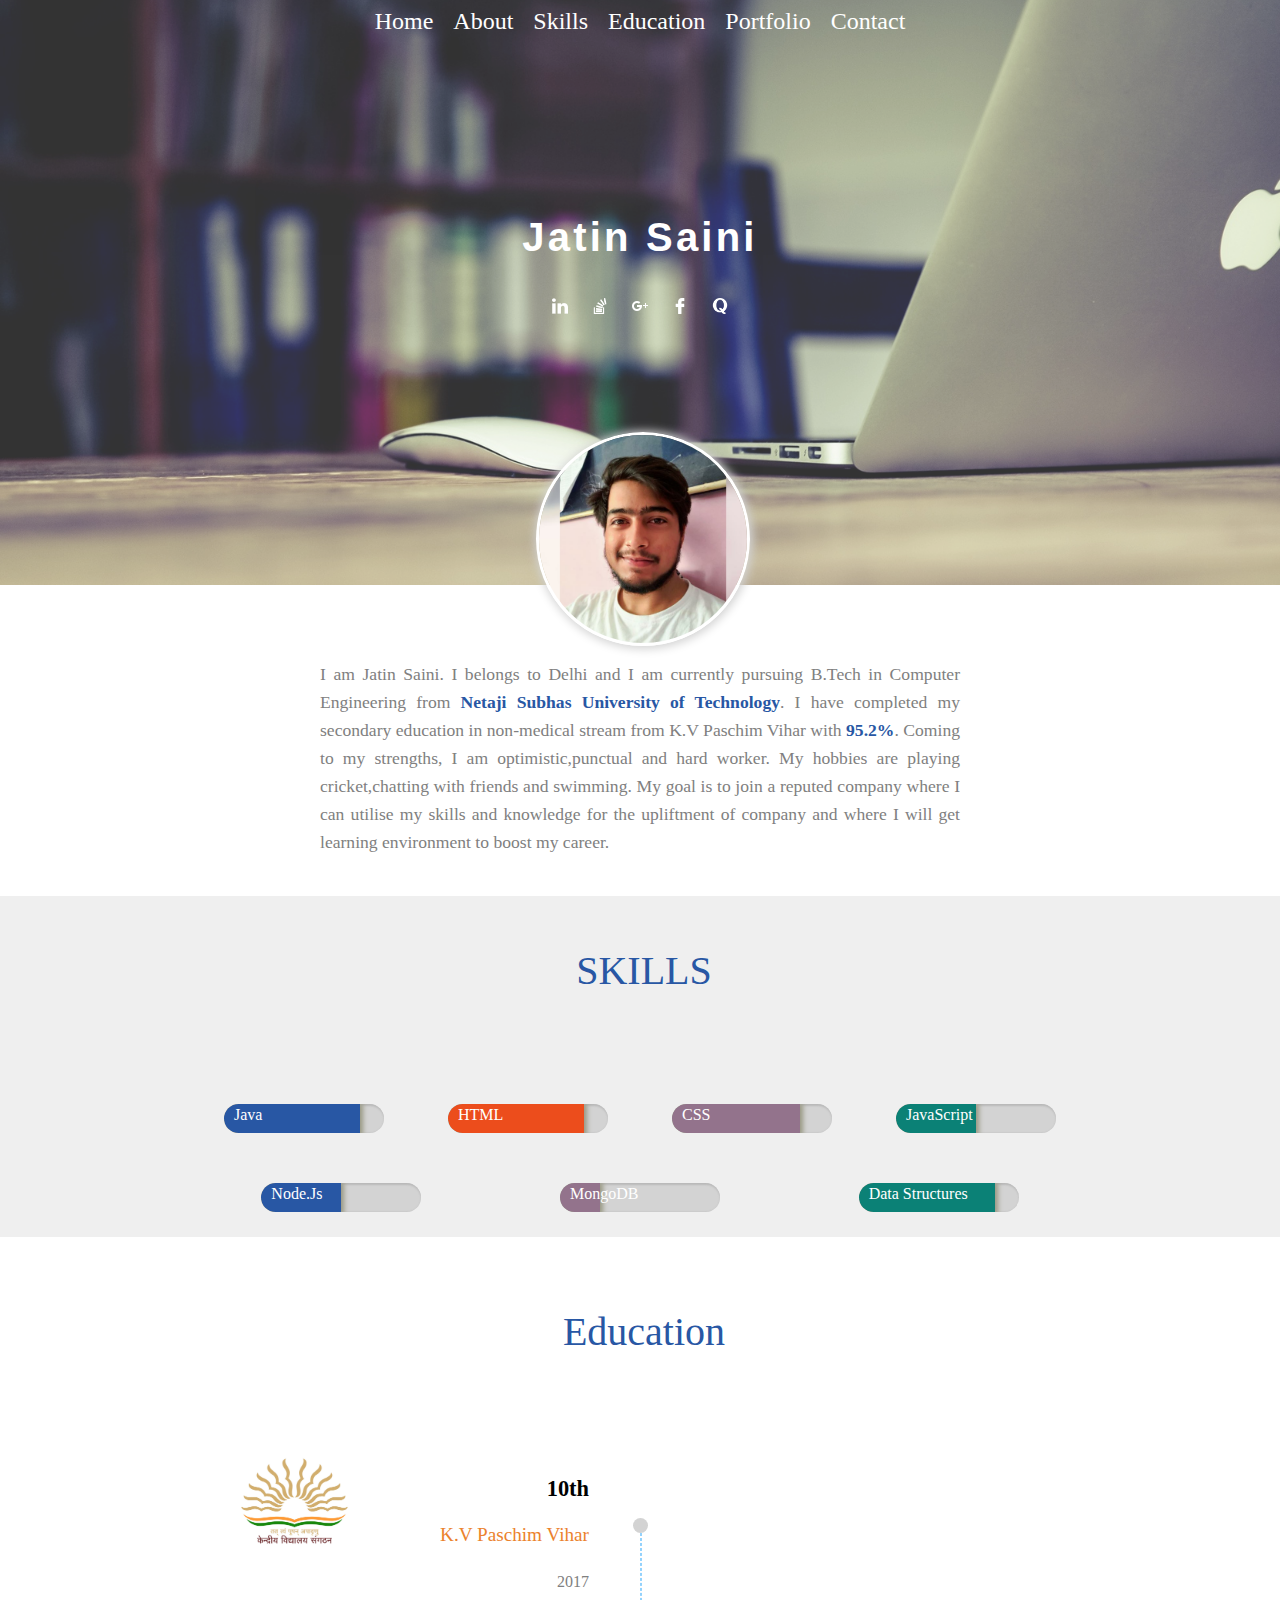
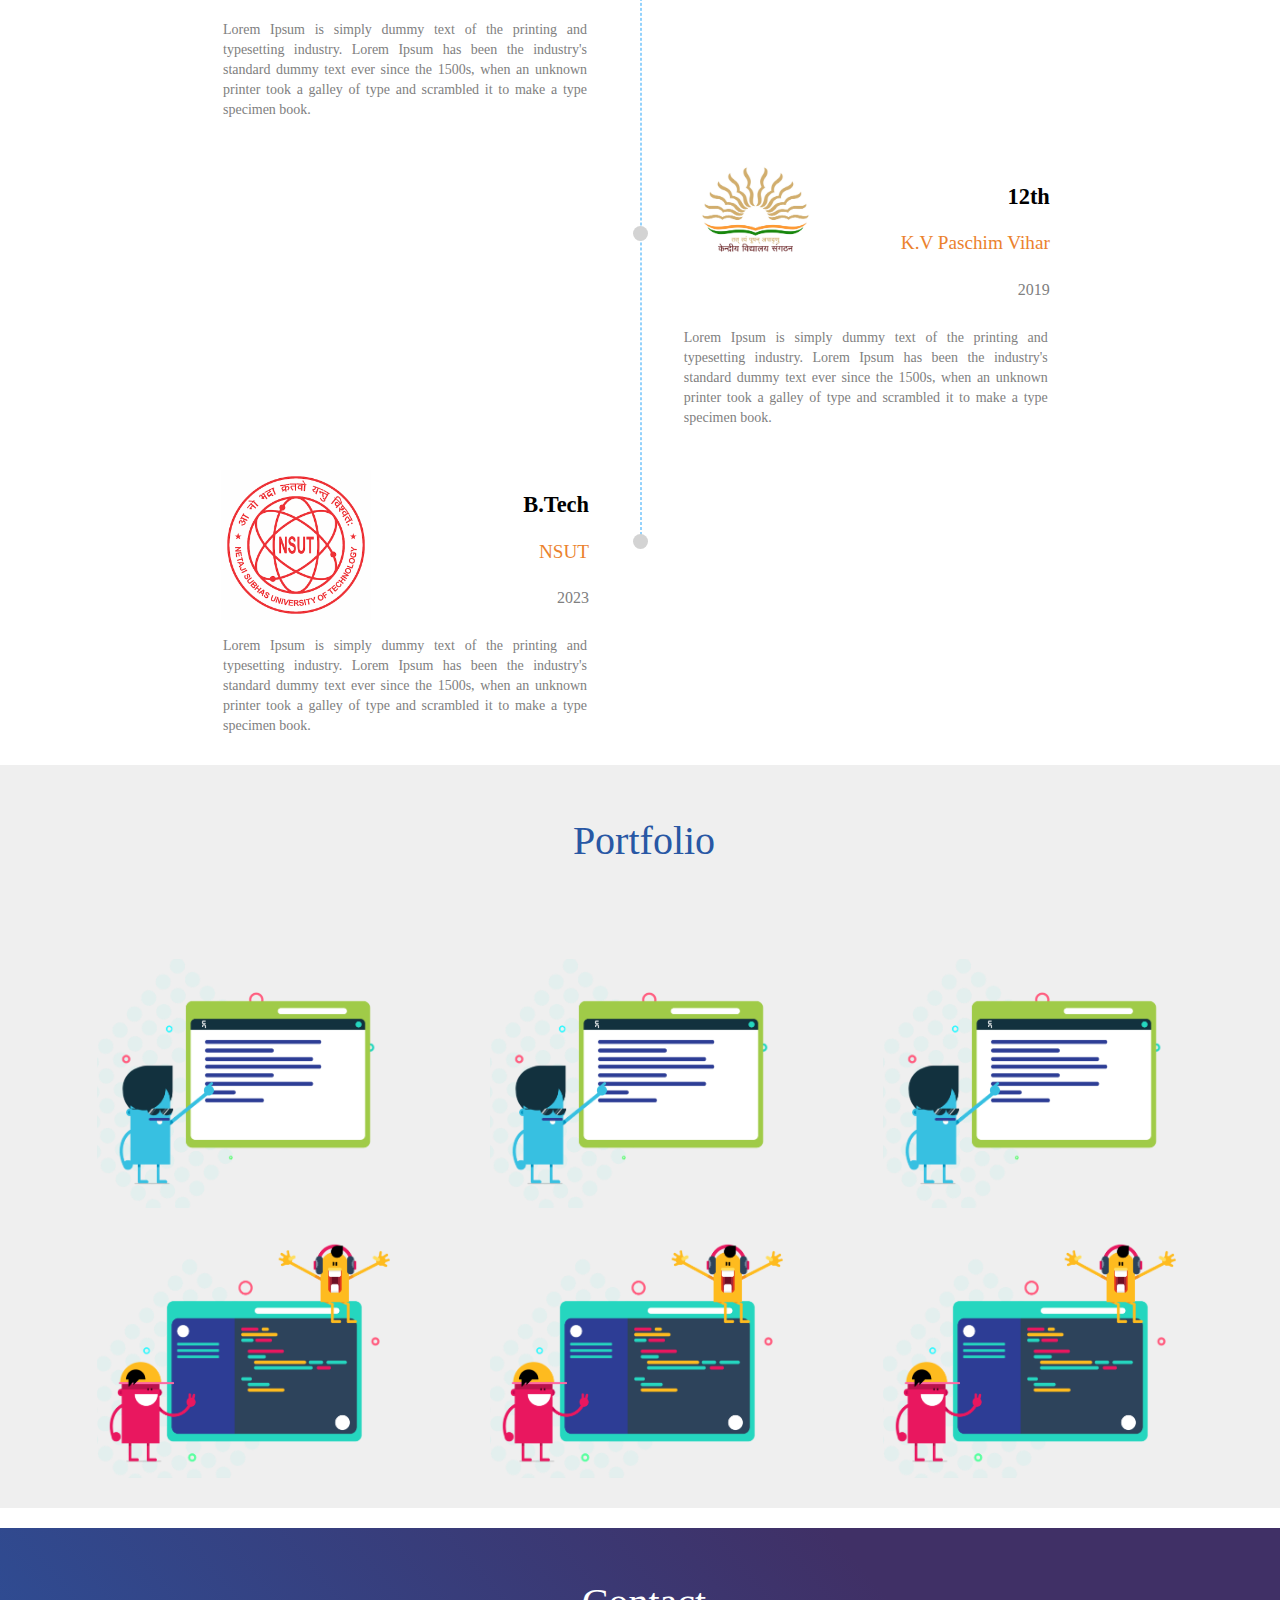
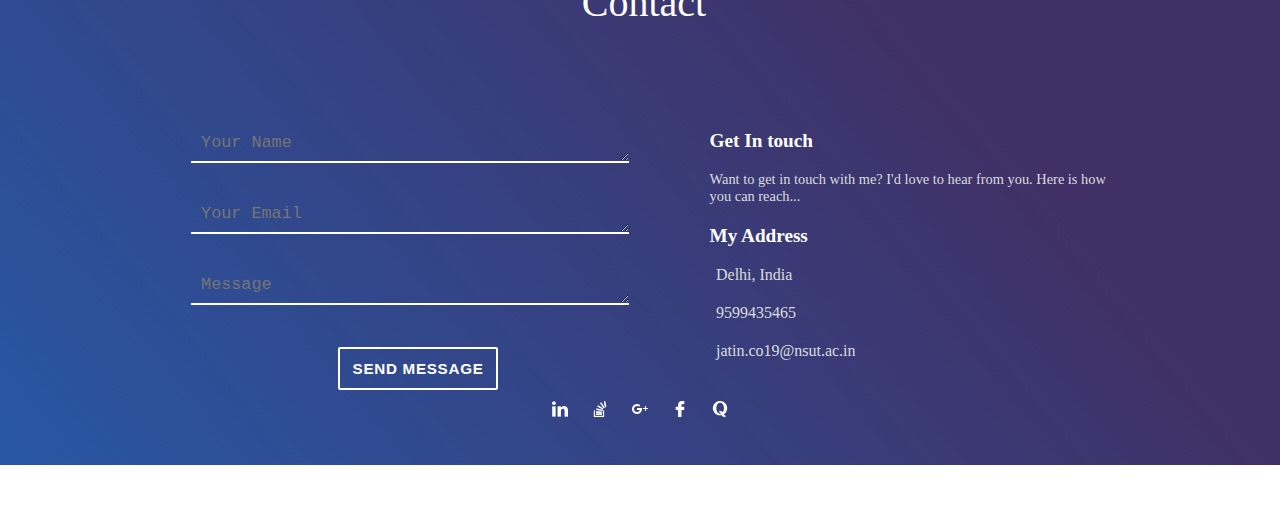
==== index.html @ fc3af01c "Rename resume_project.html to index.html" ====
<!DOCTYPE html>
<html>
<head>
	<title>JATIN SAINI</title>
	<meta name="viewport" content="width=device-width initial-scale=1">
	<link rel="stylesheet" type="text/css" href="resume_project.css">
	<link rel="stylesheet" href="https://use.fontawesome.com/releases/v5.5.0/css/all.css" integrity="sha384-B4dIYHKNBt8Bc12p+WXckhzcICo0wtJAoU8YZTY5qE0Id1GSseTk6S+L3BlXeVIU" crossorigin="anonymous">
	</head>
<body>
	<header>
		<nav>
			<ul class = "horizontal-list">
				<li>
					<a href="#">Home</a>
				</li>
				<li>
					<a href="#about">About</a>
				</li>
				<li>
					<a href="#skills">Skills</a>
				</li>
				<li>
					<a href="#education">Education</a>
				</li>
				<li>
					<a href="#portfolio">Portfolio</a>
				</li>
				<li>
					<a href="#contact">Contact</a>
				</li>
			</ul>
		</nav>
		
		<div id = "name-social-container">
            <div>
            	<h1 id="my-name">Jatin Saini</h1>
        	</div>
        	<div>
        		<ul class="horizontal-list social-icons">
        			<li>
						<a href="https://www.linkedin.com/in/jatin-saini-4340a21a6/" target="blank"><img src="images/1-linkedin.png" alt="linkedin"></a>
					</li>
					<li>
						<a href="#"><img src="images/2-stackoverflow.png" alt="stackoverflow"></a>
					</li>
					<li>
						<a href="#"><img src="images/3-googleplus.png" alt="googleplus"></a>
					</li>
					<li>
						<a href="https://www.facebook.com/profile.php?id=100034919478664" target="blank"><img src="images/4-facebook.png" alt="facebook"></a>
					</li>
					<li>
						<a href="#"><img src="images/5-quora.png" alt="quora"></a>
					</li>
        		</ul>
        	</div>
        </div>

	</header>

	<section id = "about">
		<div id = "my-image">
			<img src="images/my_image.jpg">
		</div>
		<div>
			<p id = "about-me">
				 I am Jatin Saini. I belongs to Delhi and I am currently pursuing B.Tech in Computer Engineering from <span class="text-highlight">Netaji Subhas University of Technology</span>. I have completed my secondary education in non-medical stream from K.V Paschim Vihar with <span class="text-highlight">95.2%</span>. Coming to my strengths, I am optimistic,punctual and hard worker. My hobbies are playing cricket,chatting with friends and swimming. My goal is to join a reputed company where I can utilise my skills and knowledge for the upliftment of company and where I will get learning environment to boost my career.  
			</p>
		</div>
		
	</section>

	<section id = "skills">
		<h1 class="section-heading mb75px">
			<span><i class="fas fa-chalkboard-teacher"></i></span>
			<span> SKILLS </span>
		</h1>

		<div class="skills-display">

                <div class="skill-progress">
                    <div class="eighty-five-percent mb-blue">
                        <div class="skill-name">
                            <span> Java </span>
                        </div>
                    </div>

                </div>

                <div class="skill-progress">
                    <div class="eighty-five-percent mb-orange">
                        <div class="skill-name">
                            <span> HTML </span>
                        </div>
                    </div>

                </div>

                <div class="skill-progress">
                    <div class="eighty-percent mb-purple">
                        <div class="skill-name">
                            <span> CSS </span>
                        </div>
                    </div>

                </div>

                <div class="skill-progress">
                    <div class="fifty-percent mb-green">
                        <div class="skill-name">
                            <span> JavaScript </span>
                        </div>
                    </div>

                </div>

                <div class="skill-progress">
                    <div class="fifty-percent mb-blue">
                        <div class="skill-name">
                            <span> Node.Js </span>
                        </div>
                    </div>

                </div>

                <div class="skill-progress">
                    <div class="twenty-five-percent mb-purple">
                        <div class="skill-name">
                            <span> MongoDB </span>
                        </div>
                    </div>

                </div>

                <div class="skill-progress">
                    <div class="eighty-five-percent mb-green">
                        <div class="skill-name">
                            <span> Data Structures </span>
                        </div>
                    </div>

                </div>
        </div>
        
	</section>

	<section id="education">

            <h1 class="section-heading mb75px">
                <span>
                    <i class="fas fa-graduation-cap"></i>
                </span>
                <span> Education </span>
            </h1>

            <div class="timeline">

                <div class="timeline-box left ">
                    <div class="timeline-container">
                        <div class="timeline-logo">
                            <img src="images/KV.jpg">
                        </div>
                        <h3 class="experience-designation  m0 m-blue"> 10th </h3>
                        <h4 class="experience-company-name "> K.V Paschim Vihar </h4>
                        <h5 class="experience-duration m0"> 2017 </h5>

                        <p class="experience-description text-align-justify"> Lorem Ipsum is simply dummy text of the printing and typesetting industry. Lorem Ipsum has been the industry's standard dummy text ever since the 1500s, when an unknown printer took a galley of type and scrambled it to make a type specimen book. </p>
                    </div>
                </div>
                
                <div class="timeline-box right ">
                    <div class="timeline-container">
                        <div class="timeline-logo">
                            <img src="images/KV.jpg">
                        </div>
                        <h3 class="experience-designation  m0 m-blue"> 12th </h3>
                        <h4 class="experience-company-name "> K.V Paschim Vihar </h4>
                        <h5 class="experience-duration m0"> 2019 </h5>
                        <p class="experience-description text-align-justify"> Lorem Ipsum is simply dummy text of the printing and typesetting industry. Lorem Ipsum has been the industry's standard dummy text ever since the 1500s, when an unknown printer took a galley of type and scrambled it to make a type specimen book. </p>
                    </div>
                </div>

                <div class="timeline-box left ">
                    <div class="timeline-container">
                        <div class="timeline-logo">
                            <img src="images/nsut.png">
                        </div>
                        <h3 class="experience-designation  m0 m-blue"> B.Tech </h3>
                        <h4 class="experience-company-name "> NSUT </h4>
                        <h5 class="experience-duration m0"> 2023 </h5>

                        <p class="experience-description text-align-justify"> Lorem Ipsum is simply dummy text of the printing and typesetting industry. Lorem Ipsum has been the industry's standard dummy text ever since the 1500s, when an unknown printer took a galley of type and scrambled it to make a type specimen book. </p>
                    </div>
                </div>
                
                <div id="timeline-divider">
                    <div class="timeline-traveller">
                        <div>
                            <i class="fas fa-car-side"></i>
                        </div>
                    </div>
                </div>

            </div>

	<section id = "portfolio">
		<h1 class="section-heading mb75px">
			<span><i class="fas fa-list-ul"></i></span>
			<span> Portfolio </span>
		</h1>

		<div id="portfolio-container">
			<div class="portfolio-image-container">
				<img src="images/1.png">
				<div class="portfolio-details">
					<p>Want to know more about project. Just tap on image.</p>
				</div>
			</div>
		
			<div class="portfolio-image-container">
				<img src="images/1.png">
				<div class="portfolio-details">
					<p>Want to know more about project. Just tap on image.</p>
				</div>
			</div>

			<div class="portfolio-image-container">
				<img src="images/1.png">
				<div class="portfolio-details">
					<p>Want to know more about project. Just tap on image.</p>
				</div>
			</div>

			<div class="portfolio-image-container">
				<img src="images/2.png">
				<div class="portfolio-details">
					<p>Want to know more about project. Just tap on image.</p>
				</div>
			</div>

			<div class="portfolio-image-container">
				<img src="images/2.png">
				<div class="portfolio-details">
					<p>Want to know more about project. Just tap on image.</p>
				</div>
			</div>

			<div class="portfolio-image-container">
				<img src="images/2.png">
				<div class="portfolio-details">
					<p>Want to know more about project. Just tap on image.</p>
				</div>
			</div>

		</div>

	</section>

	<section id = "contact">
		<h1 class="section-heading mb75px">
			<span><i class="far fa-address-card"></i></span>
			<span>Contact</span>
		</h1>
		<div id="contact-container">
			<div id="contact-form-container">
				<form id="contact-form">
					<textarea name="name" rows="1" cols="10" type="text" placeholder="Your Name"></textarea>
					<textarea type="email" rows="1" cols="10" name="Email" placeholder="Your Email" required></textarea>
					<textarea name="message" rows="1" cols="10" placeholder="Message"></textarea>
					<button class="sub-btn" type="submit">SEND MESSAGE</button>
				</form>
			</div>
			<div id="my-details-container">

                    <h3> Get In touch </h3>
                    <p>Want to get in touch with me? I'd love to hear from you. Here is how you can reach...</p>
                    <h3> My Address </h3>
                    <div class="my-details-info-container">
                        <i class="fas fa-map-marker-alt"></i>
                        <span>Delhi, India</span>
                    </div>
                    <div class="my-details-info-container">
                        <i class="fas fa-mobile-alt"></i>
                        <span>9599435465</span>
                    </div>
                    <div class="my-details-info-container">
                        <i class="far fa-envelope"></i>
                        <span>jatin.co19@nsut.ac.in</span>
                    </div>
            </div>
		</div>
		<div>
        		<ul class="horizontal-list social-icons">
        			<li>
						<a href="https://www.linkedin.com/in/jatin-saini-4340a21a6/" target="blank"><img src="images/1-linkedin.png" alt="linkedin"></a>
					</li>
					<li>
						<a href="#"><img src="images/2-stackoverflow.png" alt="stackoverflow"></a>
					</li>
					<li>
						<a href="#"><img src="images/3-googleplus.png" alt="googleplus"></a>
					</li>
					<li>
						<a href="https://www.facebook.com/profile.php?id=100034919478664" target="blank"><img src="images/4-facebook.png" alt="facebook"></a>
					</li>
					<li>
						<a href="#"><img src="images/5-quora.png" alt="quora"></a>
					</li>
        		</ul>
        </div>
	</section>


</body>
</html>
---- resume_project.css ----
body{
	margin: 0px;
}

/* Body Header */

header{
	background-image: url(cover_photo.jpg);
	opacity: 0.8; 
	height: 65vh;
	background-position: center;
	background-size: cover;
	background-attachment: fixed; 
}

/* horizontal list */

.horizontal-list{
	list-style:none;
	padding-left:0px;
	text-align:center;
	margin: 0px;
}

.horizontal-list li{
	display:inline-block;
	margin: 8px 8px 0px 8px;
	font-size: 1.5rem;
}

.horizontal-list li a{
	color:white;
	text-decoration:none; 
	transition: color 0.5s, border 4s;
}

.horizontal-list li a:hover{
	color:grey;
	border:0.5px solid darkslategrey;
	padding:4px;  
}

/* Name,Social icon */

#name-social-container{
    margin-top:20vh;
    text-align:center
}
#my-name{
    color:white; 
    font-family:sans-serif; 
    font-size:2.5rem;
    letter-spacing:0.2rem;
    font-weight:700;
}

.social-icons li{
	border-radius: 50%; 
}


.social-icons li a img{
	width: 1rem;
	padding: 2px;
}

.social-icons li a:hover{
	border-radius: 50%;
	border-color: black;
    box-shadow: 0px 0px 6px 4px rgba(230, 196, 196, 0.9);
}

/* about */

#about{
	width: 100%;
	height: auto;
	position: relative;
}

#my-image{
	height: 13rem;
	width: 13rem; 
	margin: auto;
	margin-top: -17vh;
}

#my-image img{
	height: 100%; 
	width:100%;
	border-radius:50%;
	border: 3px solid white;
    box-shadow: 1px 1px 10px 2px lightgrey;
}

#about-me{
	
	padding: 20px;
    width: 50%;
    text-align: justify;
    color: grey;
    line-height: 28px;
    font-size: 1.1rem;
    margin: auto;
	
}

.text-highlight {
    color: #2857a4;
    font-weight: 600;
}

section{
	width:100%;
	display:flex;
	flex-direction:column;
	align-items: center;
	margin-bottom: 20px;
}

section:nth-child(2n){
	background-color: white; 
}

section:nth-child(2n+1){
	background-color: #9e9b9b29;
}

.section-heading{
	width: auto;
    padding: 20px 10px 10px;
    font-weight: 400;
}

.section-heading span{
	font-size: 40px;
    color: #2857a4;
    display: inline-block;
    padding-top: 10px;
    margin-right: 0.5rem;
}

/*Skills Section*/


.skills-display {
    width: 70%;
    /*height: 100px;*/
    /*border: 2px solid black; 	*/
    display: flex;
    flex-wrap: wrap;
    justify-content: space-around;
}

.skill-progress {
    width: 10rem;
    height: 1.8rem;
    background-color: lightgrey;
    border-radius: 1rem;
    box-shadow: 1px 1px 2px 1px #b9b9b9 inset;
    margin: 25px;
    overflow: hidden;
}

.skill-progress > div {
    border-radius: 20px 0px 0px 20px;
    box-shadow: 1px 1px 5px 2px #989882;
}

.skill-name span {
    color: white;
    font-size: 1rem;
    margin-left: 10px;
    vertical-align: middle;
}

/* Portfolio */

#portfolio-container {
    box-sizing: border-box;
    display: flex;
    flex-wrap: wrap;
    padding: 0 50px;
    margin-bottom: 20px;
    justify-content: space-around;
}

.portfolio-image-container {
    max-width: 300px;
    overflow: hidden;
    margin: 10px;
    background-size: cover;
    background-repeat: no-repeat;
    position: relative;
}

.portfolio-image-container img {
    width: 100%;
    height: 100%;
}

.portfolio-details {
    transition: all 0.5s ease-in-out;
    position: absolute;
    top: 0;
    left: 0;
    height: 100%;
    color: transparent;
    text-align: center;
    padding: 10px;
}

.portfolio-details p{
	font-size: 1.5rem;
}

.portfolio-image-container:hover {
    box-shadow: 0 0 20px #74ADC8;
}

.portfolio-image-container:hover .portfolio-details {
    background-color: #80808078;
    color: white;
}

/* Contact */

/* Contact Form */

#contact {
    background-color: #0abcf9;
    background-image: linear-gradient(50deg, #2857a4 0%, #403066 74%);
    color: white;
    padding-bottom: 40px;
}

#contact h1,
#contact h1 span {
    color: white;
}

#contact-form {
    margin-left: 20%;
}

#contact-container {
    display: flex;
}

#my-details-container {
    width: 35%;
    margin-left: 6%;
}

#my-details-container h3 {
    color: white;
    font-weight: 550;
    font-size: 1.2rem;
}

#contact-form-container {
    width: 50%;
}

#my-details-container p {
    color: #d9dcdd;
    font-size: 0.9rem;
}

.my-details-info-container {
    margin-bottom: 20px;
    color: #d9dcdd;
    font-size: 1rem;
}

.my-details-info-container span {
    margin-left: 0.4rem;
}

.my-details-info-container i {
    color: white;
}

.my-details-icon {
    width: 1rem;
    height: 1rem;
    vertical-align: bottom;
    margin-right: 0.5rem;
}


#contact-form input,
textarea {
    max-width: 90%;
    margin: 15px;
    padding: 4px 10px;
    border: 0px solid transparent;
    border-bottom: 2px solid white;
    color: #d9dcdd;
    background: transparent;
    width: 90%;
    line-height: 1.6;
    font-size: 1.05rem;
}

#contact-form button[type="submit"] {
    background: transparent;
    font-size: 0.95rem;
    border: 2px solid white;
    margin-top: 5%;
    margin-left: 35%;
    border-radius: 2px;
    color: white;
    font-family: sans-serif;
    font-weight: 700;
    letter-spacing: 0.046875em;
    line-height: 1;
    padding: 0.8em 0.8em 0.78em;
    text-transform: uppercase;
}

#contact-form button:hover {
    background: white;
    color: #13386fe0;
}

#contact .social-icons li a i {
    font-size: 1.2rem;
    margin: 40px 10px 10px;
    padding: 10px 14px 20px 10px;

}

input:focus,
select:focus,
textarea:focus,
button:focus {
    outline: none;
}

/* Education */ 

.timeline {
    position: relative;
    width: 75%;
}

.timeline-box {
    padding: 5px;
    width: 40%;
    min-height: 150px;
    position: relative;
    left: 5%;
    text-align: right;
}

.timeline-box::after {
    content: '';
    position: absolute;
    width: 15px;
    height: 15px;
    background-color: lightgrey;
    top: 25%;
    border-radius: 50%;
    z-index: 1;
}

.timeline-box:nth-child(2n) {
    left: 53%;
}

.timeline-box:nth-child(2n+1)::after {
    right: -11.8%;
}

.timeline-box:nth-child(2n)::after {
    left: -9%;
}

@media screen and (max-width:768px){
	
}


.timeline-container {
    padding: 8px;
}

.timeline-logo {
    position: absolute;
    width: 150px;
    overflow: hidden;
}

.timeline-logo > img {
    width: 100%;
}

#timeline-divider {
    position: absolute;
    width: 0;
    top: 10%;
    left: 50%;
    border: 1px dashed #0096fa6b;
    height: 66%;
    color: #433E3F;
}

#timeline-divider .timeline-traveller {
    position: sticky;
    top: 135px;
    z-index: 2;
}

#timeline-divider i {
    transform: rotate(90deg);
    margin-top: -35px;
    display: block;
    color: #2857a4;
}
 
.experience-designation {
    font-size: 1.4rem;
}

.experience-company-name {
    margin: 5px 0 0;
    color: #eb822d;
    font-weight: 400;
    font-size: 1.2rem;
}

.experience-duration {
    color: #9e9b9b;
    font-weight: 100;
    color: grey;
    font-size: 1rem;
}

.experience-description {
    font-size: 14px;
    padding: 2px;
    color: grey;
    line-height: 20px;
}

.text-align-justify {
    text-align: justify;
}

/* Common Margin Classes */


.mb75px {
    margin-bottom: 75px;
}

/*common color classes */

.text-highlight {
    color: #2857a4;
    font-weight: 600;

}

.mb-blue {
    background-color: #2857a4;
}

.mb-orange {
    background-color: #ec4d1c;
}

.mb-green {
    background-color: #0b8176;
}

.mb-purple {
    background-color: #93738c;
}


/*Percentage Classes */

.eighty-five-percent {
    width: 85%;
    height: inherit;
}

.eighty-percent {
    height: inherit;
    width: 80%;
}

.fifty-percent {
    height: inherit;
    width: 50%;
}

.twenty-five-percent {
    height: inherit;
    width: 25%;
}
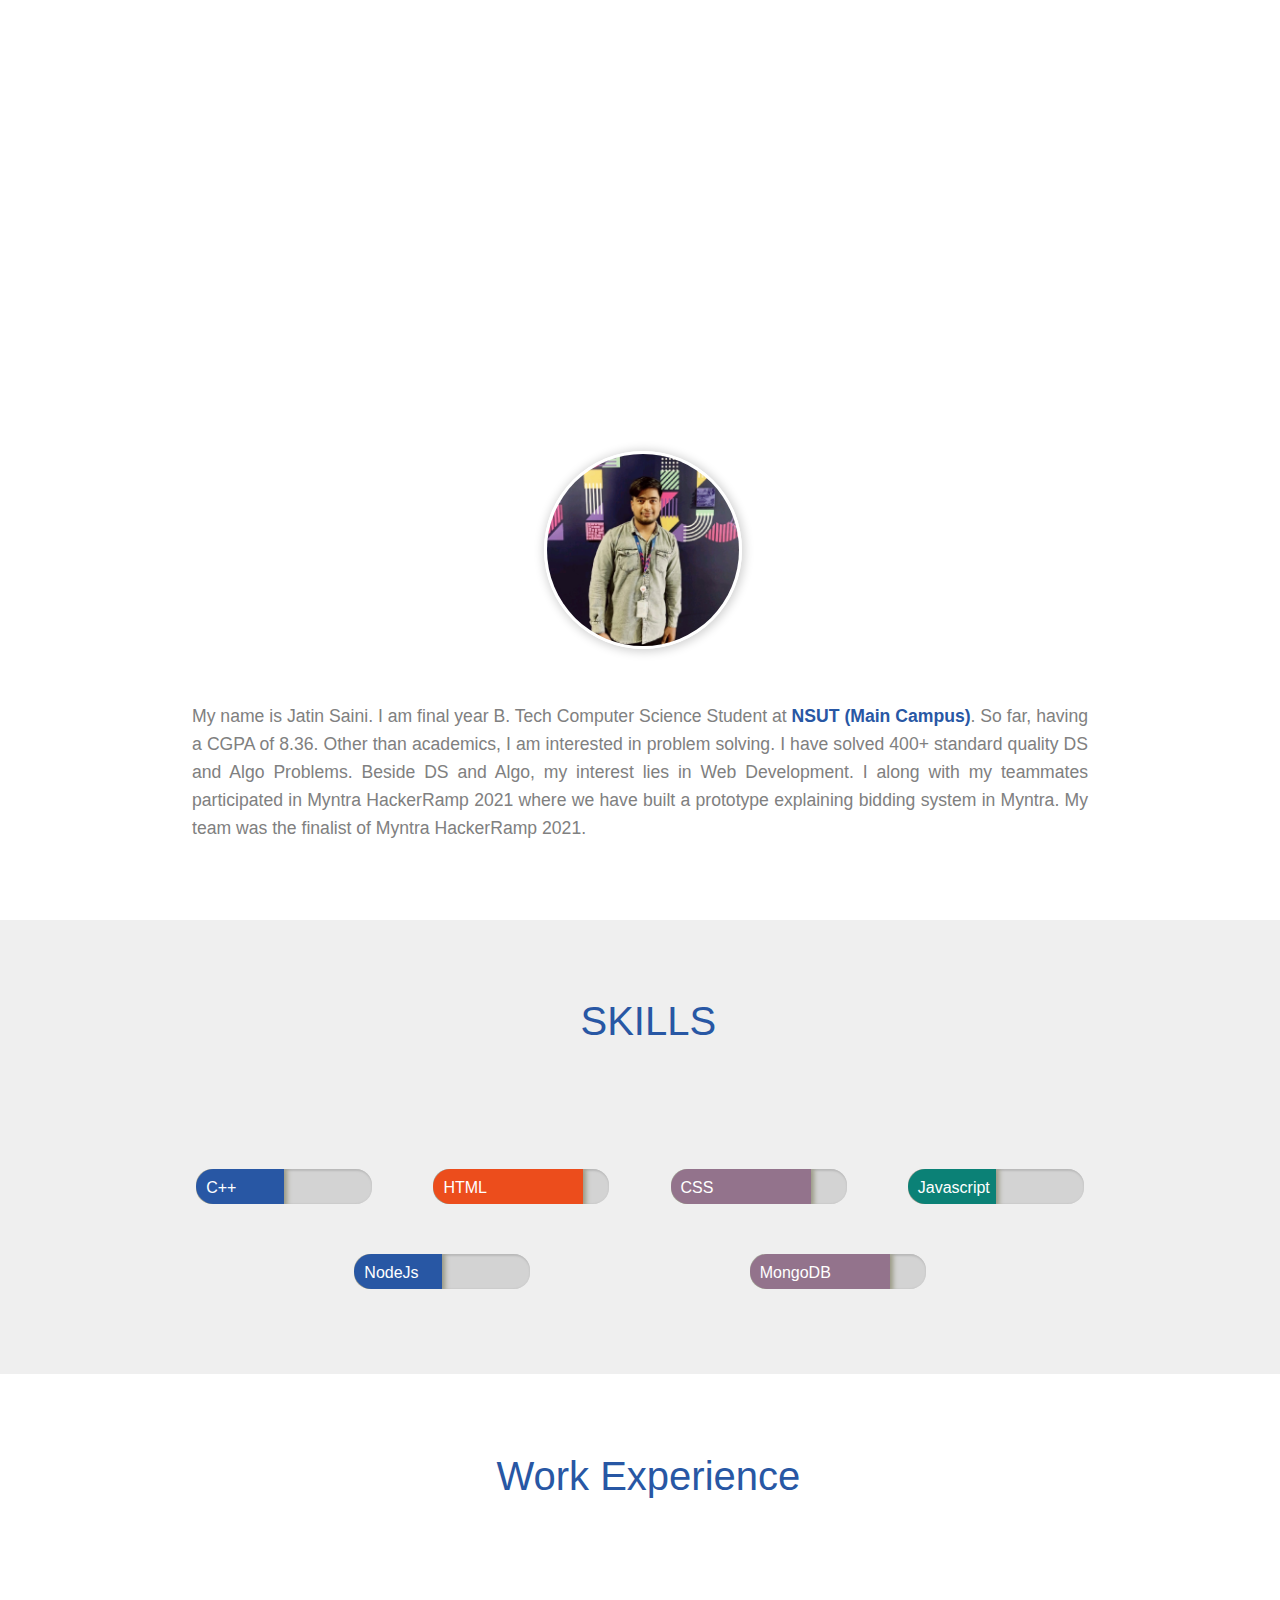
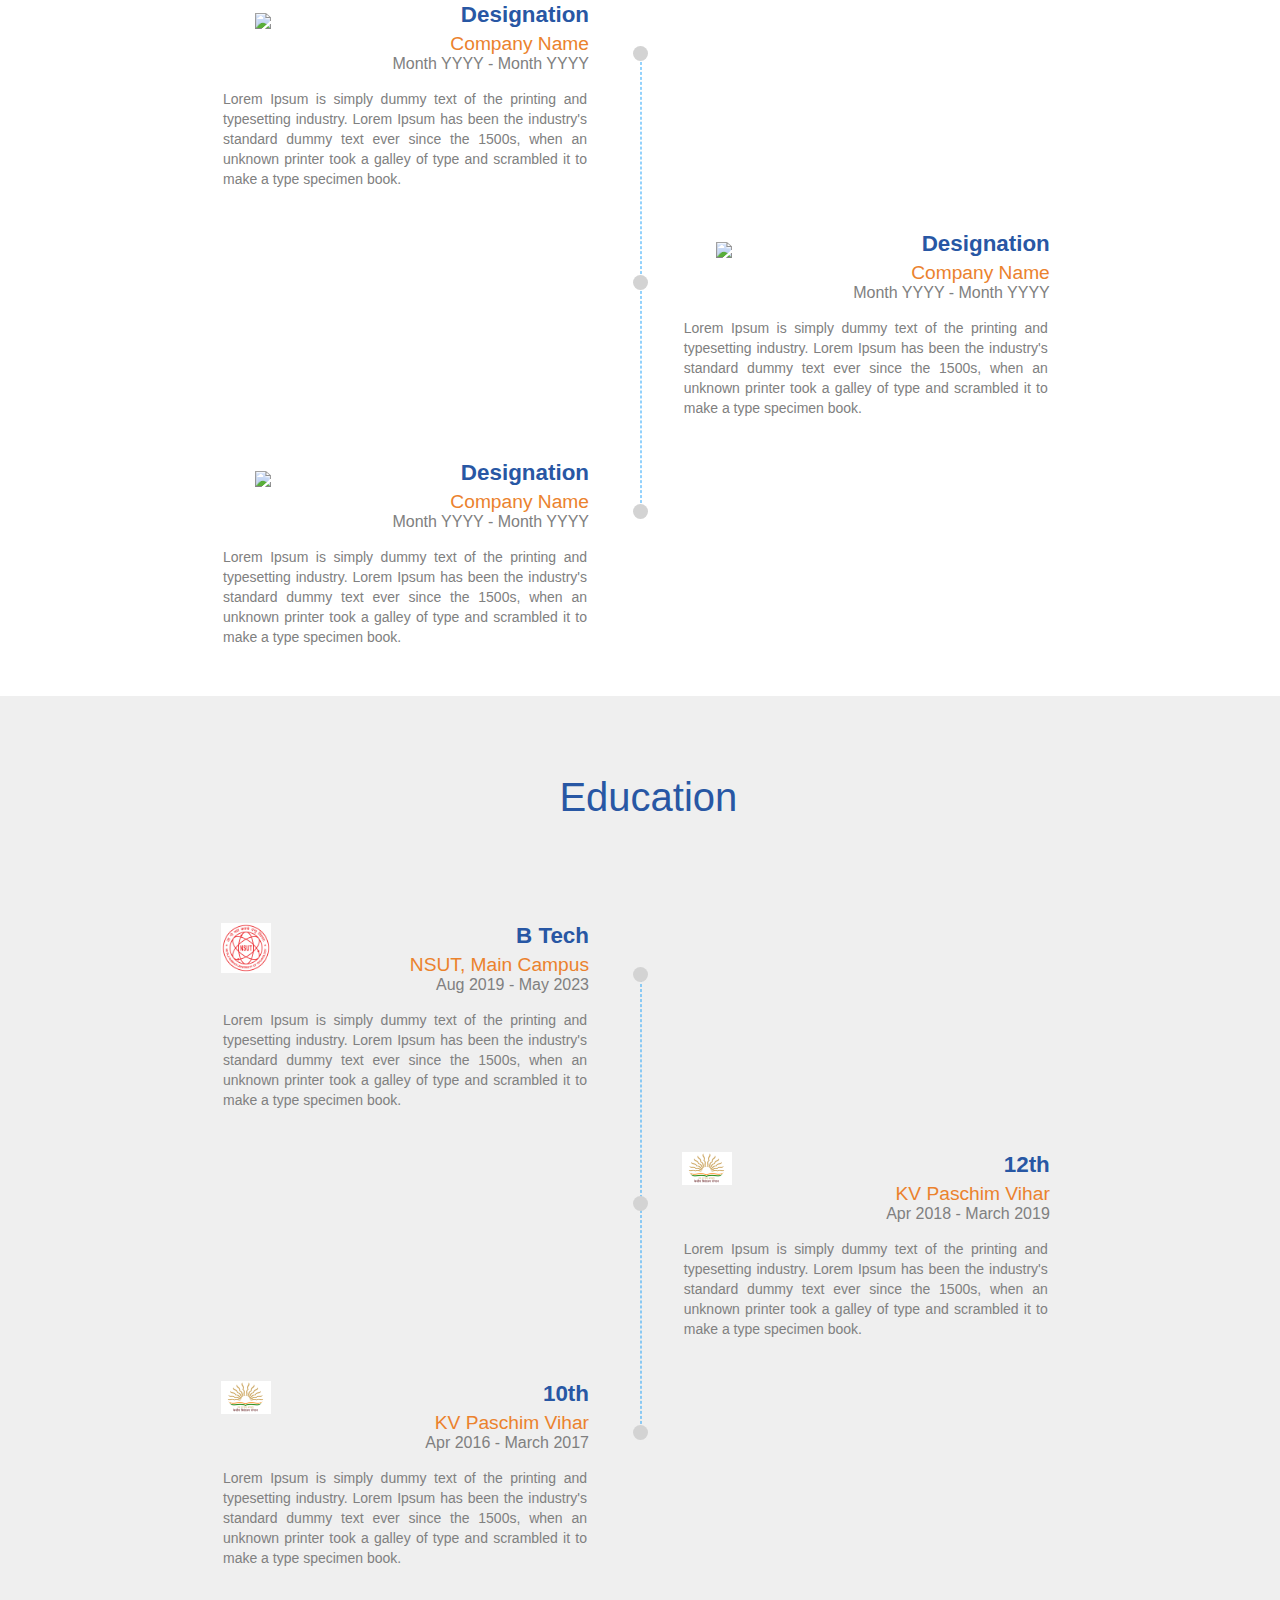
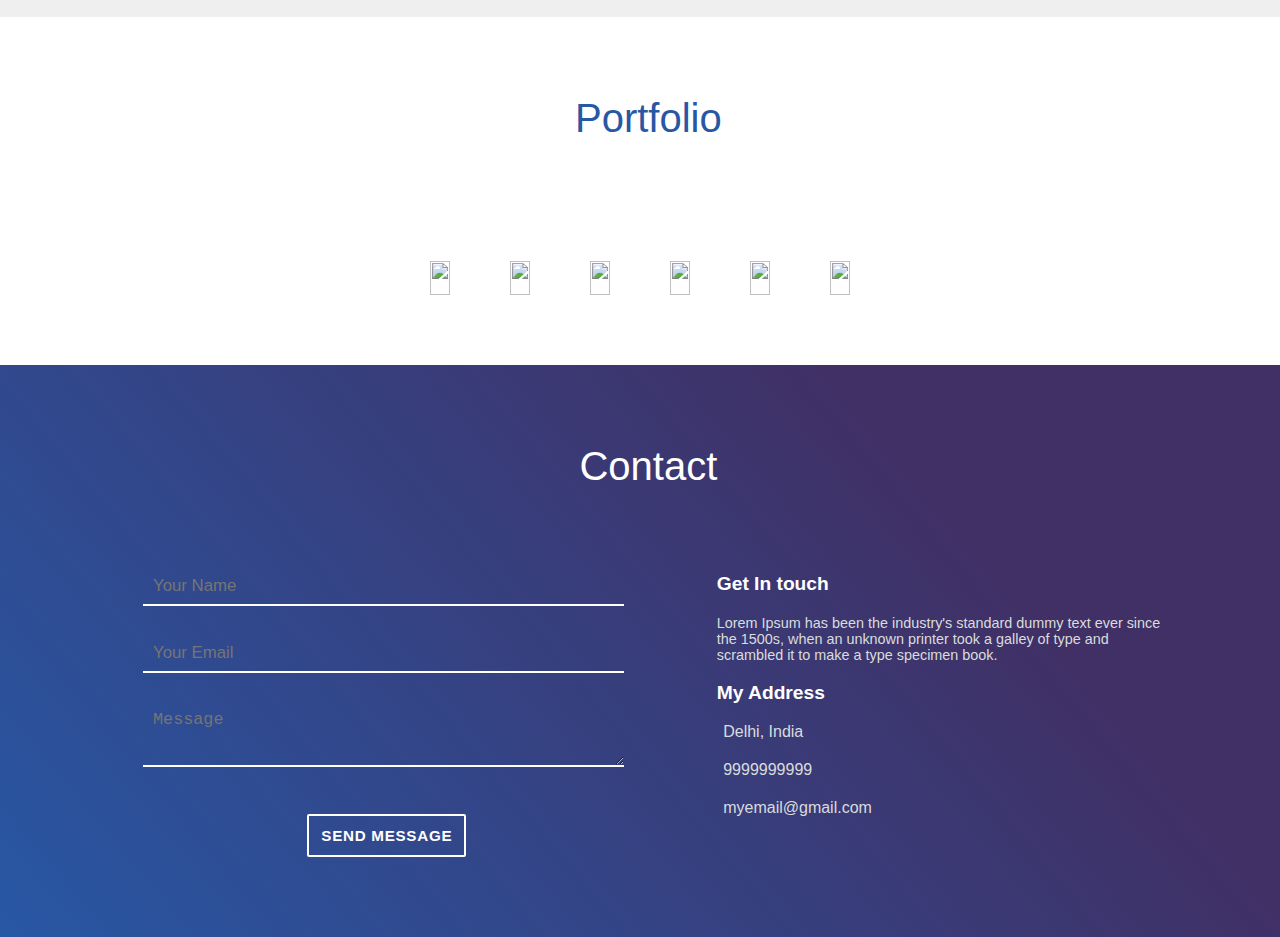
==== commit 38524826: "Update style and info" ====
--- a/index.html
+++ b/index.html
@@ -1,150 +1,212 @@
 <!DOCTYPE html>
 <html>
 <head>
-	<title>JATIN SAINI</title>
-	<meta name="viewport" content="width=device-width initial-scale=1">
-	<link rel="stylesheet" type="text/css" href="resume_project.css">
-	<link rel="stylesheet" href="https://use.fontawesome.com/releases/v5.5.0/css/all.css" integrity="sha384-B4dIYHKNBt8Bc12p+WXckhzcICo0wtJAoU8YZTY5qE0Id1GSseTk6S+L3BlXeVIU" crossorigin="anonymous">
-	</head>
+    <title>Jatin Saini</title>
+
+    <link rel="stylesheet" href="https://use.fontawesome.com/releases/v5.5.0/css/all.css" integrity="sha384-B4dIYHKNBt8Bc12p+WXckhzcICo0wtJAoU8YZTY5qE0Id1GSseTk6S+L3BlXeVIU" crossorigin="anonymous">
+    <link rel="stylesheet" type="text/css" href="styles.css">
+</head>
 <body>
-	<header>
-		<nav>
-			<ul class = "horizontal-list">
-				<li>
-					<a href="#">Home</a>
-				</li>
-				<li>
-					<a href="#about">About</a>
-				</li>
-				<li>
-					<a href="#skills">Skills</a>
-				</li>
-				<li>
-					<a href="#education">Education</a>
-				</li>
-				<li>
-					<a href="#portfolio">Portfolio</a>
-				</li>
-				<li>
-					<a href="#contact">Contact</a>
-				</li>
-			</ul>
-		</nav>
-		
-		<div id = "name-social-container">
+
+    <header id="body-header">
+        <nav>
+            <ul class="no-list-style horizontal-list text-center nav-menu">
+                <li>
+                    <a href="#"> Home </a>
+                </li>
+                <li>
+                    <a href="#about"> About </a>
+                </li>
+                <li>
+                    <a href="#skills"> Skills </a>
+                </li>
+                <li>
+                    <a href="#experience">Experience</a>
+                </li>
+                <li>
+                    <a href="#education">Education</a>
+                </li>
+                <li>
+                    <a href="#portfolio">Portfolio</a>
+                </li>
+                <li>
+                    <a href="#contact">Contact</a>
+                </li>
+            </ul>
+
+        </nav>
+
+        <div id="name-social-container">
+            <div class="text-center">
+                <h1 id="my-name">Jatin Saini</h1>
+            </div>
             <div>
-            	<h1 id="my-name">Jatin Saini</h1>
-        	</div>
-        	<div>
-        		<ul class="horizontal-list social-icons">
-        			<li>
-						<a href="https://www.linkedin.com/in/jatin-saini-4340a21a6/" target="blank"><img src="images/1-linkedin.png" alt="linkedin"></a>
-					</li>
+                <ul class="no-list-style horizontal-list text-center social-icons">
+                    <li>
+                        <a href="https://www.linkedin.com/in/jatin-saini-b1bab2201/">
+                            <i class="fab fa-linkedin-in"></i>
+                        </a>
+                    </li>
 					<li>
-						<a href="#"><img src="images/2-stackoverflow.png" alt="stackoverflow"></a>
-					</li>
-					<li>
-						<a href="#"><img src="images/3-googleplus.png" alt="googleplus"></a>
-					</li>
-					<li>
-						<a href="https://www.facebook.com/profile.php?id=100034919478664" target="blank"><img src="images/4-facebook.png" alt="facebook"></a>
-					</li>
-					<li>
-						<a href="#"><img src="images/5-quora.png" alt="quora"></a>
-					</li>
-        		</ul>
-        	</div>
+                        <a href="https://github.com/js-designs-321">
+							<i class="fab fa-brands fa-github"></i>
+                        </a>
+                    </li>
+                    <li>
+                        <a href="https://leetcode.com/jatin_321/">
+							<i class="fab fa-brands fa-codepen"></i>
+                        </a>
+                    </li>
+                    <li>
+                        <a href="https://www.facebook.com/profile.php?id=100034919478664">
+							<i class="fab fa-brands fa-facebook"></i>
+                        </a>
+                    </li>
+                </ul>
+
+            </div>
+
         </div>
 
-	</header>
-
-	<section id = "about">
-		<div id = "my-image">
-			<img src="images/my_image.jpg">
-		</div>
-		<div>
-			<p id = "about-me">
-				 I am Jatin Saini. I belongs to Delhi and I am currently pursuing B.Tech in Computer Engineering from <span class="text-highlight">Netaji Subhas University of Technology</span>. I have completed my secondary education in non-medical stream from K.V Paschim Vihar with <span class="text-highlight">95.2%</span>. Coming to my strengths, I am optimistic,punctual and hard worker. My hobbies are playing cricket,chatting with friends and swimming. My goal is to join a reputed company where I can utilise my skills and knowledge for the upliftment of company and where I will get learning environment to boost my career.  
-			</p>
-		</div>
-		
-	</section>
-
-	<section id = "skills">
-		<h1 class="section-heading mb75px">
-			<span><i class="fas fa-chalkboard-teacher"></i></span>
-			<span> SKILLS </span>
-		</h1>
-
-		<div class="skills-display">
-
-                <div class="skill-progress">
-                    <div class="eighty-five-percent mb-blue">
-                        <div class="skill-name">
-                            <span> Java </span>
-                        </div>
-                    </div>
-
-                </div>
-
+    </header>
+    <main>
+
+        <section id="about">
+            <div id="my-image">
+                <img src="images/my_image.jpg">
+            </div>
+
+            <div id="about-para">
+
+                <p>
+                    My name is Jatin Saini. I am final year B. Tech Computer Science Student at <span class="text-highlight">NSUT (Main Campus)</span>. So far, having a CGPA of 8.36. Other than academics, I am interested in problem solving. I have solved 400+ standard quality DS and Algo Problems. Beside DS and Algo, my interest lies in Web Development. I along with my teammates participated in Myntra HackerRamp 2021 where we have built a prototype explaining bidding system in Myntra. My team was the finalist of Myntra HackerRamp 2021.
+                </p>
+
+            </div>
+
+        </section>
+
+
+
+        <section id="skills">
+            <h1 class="section-heading mb75px ">
+                <span>
+                    <i class="fas fa-chalkboard-teacher"></i>
+                </span>
+                <span> SKILLS </span>
+            </h1>
+
+            <div class="skills-display">
+
+                <div class="skill-progress">
+                    <div class="fifty-percent mb-blue">
+                        <div class="skill-name">
+                            <span> C++ </span>
+                        </div>
+                    </div>
+                </div>
                 <div class="skill-progress">
                     <div class="eighty-five-percent mb-orange">
                         <div class="skill-name">
                             <span> HTML </span>
                         </div>
                     </div>
-
-                </div>
-
-                <div class="skill-progress">
-                    <div class="eighty-percent mb-purple">
+                </div>
+                <div class="skill-progress">
+                    <div class="eighty-percent mb-light-purple">
                         <div class="skill-name">
                             <span> CSS </span>
                         </div>
                     </div>
-
-                </div>
-
-                <div class="skill-progress">
-                    <div class="fifty-percent mb-green">
-                        <div class="skill-name">
-                            <span> JavaScript </span>
-                        </div>
-                    </div>
-
-                </div>
-
+                </div>
+                <div class="skill-progress">
+                    <div class="fifty-percent mb-teal">
+                        <div class="skill-name">
+                            <span> Javascript </span>
+                        </div>
+                    </div>
+                </div>
                 <div class="skill-progress">
                     <div class="fifty-percent mb-blue">
                         <div class="skill-name">
-                            <span> Node.Js </span>
-                        </div>
-                    </div>
-
-                </div>
-
-                <div class="skill-progress">
-                    <div class="twenty-five-percent mb-purple">
+                            <span> NodeJs </span>
+                        </div>
+                    </div>
+                </div>
+                <div class="skill-progress">
+                    <div class="eighty-percent mb-light-purple">
                         <div class="skill-name">
                             <span> MongoDB </span>
                         </div>
                     </div>
-
-                </div>
-
-                <div class="skill-progress">
-                    <div class="eighty-five-percent mb-green">
-                        <div class="skill-name">
-                            <span> Data Structures </span>
-                        </div>
-                    </div>
-
-                </div>
-        </div>
-        
-	</section>
-
-	<section id="education">
+                </div>
+
+            </div>
+
+        </section>
+
+        <section id="experience">
+
+            <h1 class="section-heading mb75px">
+                <span>
+                    <i class="fas fa-briefcase"></i>
+                </span>
+                <span> Work Experience </span>
+            </h1>
+
+            <div class="timeline">
+
+                <div class="timeline-box ">
+                    <div class="timeline-container">
+                        <div class="timeline-logo">
+                            <img src="https://ninjasfiles.s3.amazonaws.com/asset_0000000000000030_1550710829_ninjasicon.png">
+                        </div>
+                        <h3 class="experience-designation  m0 m-blue"> Designation </h3>
+                        <h4 class="experience-company-name"> Company Name </h4>
+                        <h5 class="experience-duration m0"> Month YYYY - Month YYYY </h5>
+
+                        <p class="experience-description text-justify"> Lorem Ipsum is simply dummy text of the printing and typesetting industry. Lorem Ipsum has been the industry's standard dummy text ever since the 1500s, when an unknown printer took a galley of type and scrambled it to make a type specimen book. </p>
+                    </div>
+                </div>
+                
+                <div class="timeline-box right ">
+                    <div class="timeline-container">
+                        <div class="timeline-logo">
+                            <img src="https://ninjasfiles.s3.amazonaws.com/asset_0000000000000030_1550710829_ninjasicon.png">
+                        </div>
+                        <h3 class="experience-designation  m0 m-blue"> Designation </h3>
+                        <h4 class="experience-company-name"> Company Name </h4>
+                        <h5 class="experience-duration m0"> Month YYYY - Month YYYY </h5>
+                        <p class="experience-description text-justify"> Lorem Ipsum is simply dummy text of the printing and typesetting industry. Lorem Ipsum has been the industry's standard dummy text ever since the 1500s, when an unknown printer took a galley of type and scrambled it to make a type specimen book. </p>
+                    </div>
+                </div>
+
+                <div class="timeline-box left ">
+                    <div class="timeline-container">
+                        <div class="timeline-logo">
+                            <img src="https://ninjasfiles.s3.amazonaws.com/asset_0000000000000030_1550710829_ninjasicon.png">
+                        </div>
+                        <h3 class="experience-designation m0 m-blue"> Designation </h3>
+                        <h4 class="experience-company-name"> Company Name </h4>
+                        <h5 class="experience-duration m0"> Month YYYY - Month YYYY </h5>
+
+                        <p class="experience-description text-justify"> Lorem Ipsum is simply dummy text of the printing and typesetting industry. Lorem Ipsum has been the industry's standard dummy text ever since the 1500s, when an unknown printer took a galley of type and scrambled it to make a type specimen book. </p>
+                    </div>
+                </div>
+
+                <div id="timeline-divider">
+                    <div class="timeline-traveller">
+                        <div>
+                            <i class="fas fa-plane"></i>
+                        </div>
+                    </div>
+                </div>
+
+            </div>
+
+        </section>
+
+        <section id="education">
 
             <h1 class="section-heading mb75px">
                 <span>
@@ -158,13 +220,13 @@
                 <div class="timeline-box left ">
                     <div class="timeline-container">
                         <div class="timeline-logo">
-                            <img src="images/KV.jpg">
-                        </div>
-                        <h3 class="experience-designation  m0 m-blue"> 10th </h3>
-                        <h4 class="experience-company-name "> K.V Paschim Vihar </h4>
-                        <h5 class="experience-duration m0"> 2017 </h5>
-
-                        <p class="experience-description text-align-justify"> Lorem Ipsum is simply dummy text of the printing and typesetting industry. Lorem Ipsum has been the industry's standard dummy text ever since the 1500s, when an unknown printer took a galley of type and scrambled it to make a type specimen book. </p>
+                            <img src="images/nsut.png">
+                        </div>
+                        <h3 class="experience-designation  m0 m-blue"> B Tech </h3>
+                        <h4 class="experience-company-name "> NSUT, Main Campus </h4>
+                        <h5 class="experience-duration m0"> Aug 2019 - May 2023 </h5>
+
+                        <p class="experience-description text-justify"> Lorem Ipsum is simply dummy text of the printing and typesetting industry. Lorem Ipsum has been the industry's standard dummy text ever since the 1500s, when an unknown printer took a galley of type and scrambled it to make a type specimen book. </p>
                     </div>
                 </div>
                 
@@ -174,22 +236,22 @@
                             <img src="images/KV.jpg">
                         </div>
                         <h3 class="experience-designation  m0 m-blue"> 12th </h3>
-                        <h4 class="experience-company-name "> K.V Paschim Vihar </h4>
-                        <h5 class="experience-duration m0"> 2019 </h5>
-                        <p class="experience-description text-align-justify"> Lorem Ipsum is simply dummy text of the printing and typesetting industry. Lorem Ipsum has been the industry's standard dummy text ever since the 1500s, when an unknown printer took a galley of type and scrambled it to make a type specimen book. </p>
+                        <h4 class="experience-company-name "> KV Paschim Vihar </h4>
+                        <h5 class="experience-duration m0"> Apr 2018 - March 2019 </h5>
+                        <p class="experience-description text-justify"> Lorem Ipsum is simply dummy text of the printing and typesetting industry. Lorem Ipsum has been the industry's standard dummy text ever since the 1500s, when an unknown printer took a galley of type and scrambled it to make a type specimen book. </p>
                     </div>
                 </div>
 
                 <div class="timeline-box left ">
                     <div class="timeline-container">
                         <div class="timeline-logo">
-                            <img src="images/nsut.png">
-                        </div>
-                        <h3 class="experience-designation  m0 m-blue"> B.Tech </h3>
-                        <h4 class="experience-company-name "> NSUT </h4>
-                        <h5 class="experience-duration m0"> 2023 </h5>
-
-                        <p class="experience-description text-align-justify"> Lorem Ipsum is simply dummy text of the printing and typesetting industry. Lorem Ipsum has been the industry's standard dummy text ever since the 1500s, when an unknown printer took a galley of type and scrambled it to make a type specimen book. </p>
+                            <img src="images/KV.jpg">
+                        </div>
+                        <h3 class="experience-designation  m0 m-blue"> 10th </h3>
+                        <h4 class="experience-company-name "> KV Paschim Vihar </h4>
+                        <h5 class="experience-duration m0"> Apr 2016 - March 2017 </h5>
+
+                        <p class="experience-description text-justify"> Lorem Ipsum is simply dummy text of the printing and typesetting industry. Lorem Ipsum has been the industry's standard dummy text ever since the 1500s, when an unknown printer took a galley of type and scrambled it to make a type specimen book. </p>
                     </div>
                 </div>
                 
@@ -203,77 +265,98 @@
 
             </div>
 
-	<section id = "portfolio">
-		<h1 class="section-heading mb75px">
-			<span><i class="fas fa-list-ul"></i></span>
-			<span> Portfolio </span>
-		</h1>
-
-		<div id="portfolio-container">
-			<div class="portfolio-image-container">
-				<img src="images/1.png">
-				<div class="portfolio-details">
-					<p>Want to know more about project. Just tap on image.</p>
-				</div>
-			</div>
-		
-			<div class="portfolio-image-container">
-				<img src="images/1.png">
-				<div class="portfolio-details">
-					<p>Want to know more about project. Just tap on image.</p>
-				</div>
-			</div>
-
-			<div class="portfolio-image-container">
-				<img src="images/1.png">
-				<div class="portfolio-details">
-					<p>Want to know more about project. Just tap on image.</p>
-				</div>
-			</div>
-
-			<div class="portfolio-image-container">
-				<img src="images/2.png">
-				<div class="portfolio-details">
-					<p>Want to know more about project. Just tap on image.</p>
-				</div>
-			</div>
-
-			<div class="portfolio-image-container">
-				<img src="images/2.png">
-				<div class="portfolio-details">
-					<p>Want to know more about project. Just tap on image.</p>
-				</div>
-			</div>
-
-			<div class="portfolio-image-container">
-				<img src="images/2.png">
-				<div class="portfolio-details">
-					<p>Want to know more about project. Just tap on image.</p>
-				</div>
-			</div>
-
-		</div>
-
-	</section>
-
-	<section id = "contact">
-		<h1 class="section-heading mb75px">
-			<span><i class="far fa-address-card"></i></span>
-			<span>Contact</span>
-		</h1>
-		<div id="contact-container">
-			<div id="contact-form-container">
-				<form id="contact-form">
-					<textarea name="name" rows="1" cols="10" type="text" placeholder="Your Name"></textarea>
-					<textarea type="email" rows="1" cols="10" name="Email" placeholder="Your Email" required></textarea>
-					<textarea name="message" rows="1" cols="10" placeholder="Message"></textarea>
-					<button class="sub-btn" type="submit">SEND MESSAGE</button>
-				</form>
-			</div>
-			<div id="my-details-container">
+        </section>
+
+        <section id="portfolio">
+            <h1 class="section-heading mb75px">
+                <span>
+                    <i class="fas fa-th-list"></i>
+                </span>
+                <span> Portfolio </span>
+            </h1>
+
+            <div id="portfolio-container">
+
+                <div class="portfolio-image-container">
+                    <img src="https://ninjasfiles.s3.amazonaws.com/asset_0000000000000025_1550237330_codezen_2.png">
+                    <div class="portfolio-details">
+                        <p>
+                            Write here basic details about the project.
+                        </p>
+                    </div>
+
+                </div>
+                <div class="portfolio-image-container">
+                    <img src="https://ninjasfiles.s3.amazonaws.com/asset_0000000000000025_1550237330_codezen_2.png">
+                    <div class="portfolio-details">
+                        <p>
+                            Write here basic details about the project.
+                        </p>
+                    </div>
+
+                </div>
+                <div class="portfolio-image-container">
+                    <img src="https://ninjasfiles.s3.amazonaws.com/asset_0000000000000025_1550237330_codezen_2.png">
+                    <div class="portfolio-details">
+                        <p>
+                            Write here basic details about the project.
+                        </p>
+                    </div>
+
+                </div>
+                <div class="portfolio-image-container">
+                    <img src="https://ninjasfiles.s3.amazonaws.com/asset_0000000000000024_1550237299_codezen.png">
+                    <div class="portfolio-details">
+                        <p>
+                            Write here basic details about the project.
+                        </p>
+                    </div>
+
+                </div>
+                <div class="portfolio-image-container">
+                    <img src="https://ninjasfiles.s3.amazonaws.com/asset_0000000000000024_1550237299_codezen.png">
+                    <div class="portfolio-details">
+                        <p>
+                            Write here basic details about the project.
+                        </p>
+                    </div>
+
+                </div>
+                <div class="portfolio-image-container">
+                    <img src="https://ninjasfiles.s3.amazonaws.com/asset_0000000000000024_1550237299_codezen.png">
+                    <div class="portfolio-details">
+                        <p>
+                            Write here basic details about the project.
+                        </p>
+                    </div>
+
+                </div>
+
+            </div>
+        </section>
+
+        <section id="contact">
+            <h1 class="section-heading mb50px">
+                <span>
+                    <i class="far fa-address-card"></i>
+                </span>
+                <span> Contact </span>
+            </h1>
+            <div id="contact-container">
+
+                <div id="contact-form-container">
+                    <form id="contact-form">
+                        <input id="input-name" name="name" type="text" placeholder="Your Name">
+                        <input id="input-email" name="input-email" type="text" required placeholder="Your Email">
+                        <textarea id="input-message" name="input-message" rows="2" cols=40 placeholder="Message"></textarea>
+                        <button class="sub-btn" type="submit">SEND MESSAGE</button>
+                    </form>
+                </div>
+                <div id="my-details-container">
 
                     <h3> Get In touch </h3>
-                    <p>Want to get in touch with me? I'd love to hear from you. Here is how you can reach...</p>
+                    <p> Lorem Ipsum has been the industry's standard dummy text ever since the 1500s, when an unknown printer took a galley of type and scrambled it to make a type specimen book. </p>
+
                     <h3> My Address </h3>
                     <div class="my-details-info-container">
                         <i class="fas fa-map-marker-alt"></i>
@@ -281,35 +364,53 @@
                     </div>
                     <div class="my-details-info-container">
                         <i class="fas fa-mobile-alt"></i>
-                        <span>9599435465</span>
+                        <span>9999999999</span>
                     </div>
                     <div class="my-details-info-container">
                         <i class="far fa-envelope"></i>
-                        <span>jatin.co19@nsut.ac.in</span>
-                    </div>
-            </div>
-		</div>
-		<div>
-        		<ul class="horizontal-list social-icons">
-        			<li>
-						<a href="https://www.linkedin.com/in/jatin-saini-4340a21a6/" target="blank"><img src="images/1-linkedin.png" alt="linkedin"></a>
-					</li>
-					<li>
-						<a href="#"><img src="images/2-stackoverflow.png" alt="stackoverflow"></a>
-					</li>
-					<li>
-						<a href="#"><img src="images/3-googleplus.png" alt="googleplus"></a>
-					</li>
-					<li>
-						<a href="https://www.facebook.com/profile.php?id=100034919478664" target="blank"><img src="images/4-facebook.png" alt="facebook"></a>
-					</li>
-					<li>
-						<a href="#"><img src="images/5-quora.png" alt="quora"></a>
-					</li>
-        		</ul>
-        </div>
-	</section>
-
+                        <span>myemail@gmail.com</span>
+                    </div>
+                </div>
+            </div>
+
+            <div class="text-center social-icons">
+
+                <ul class="no-list-style horizontal-list">
+
+                    <li>
+                        <a href="https://www.linkedin.com/in/manisha-khattar-b5663641/">
+                            <i class="fab fa-linkedin-in"></i>
+                        </a>
+                    </li>
+
+                    <li>
+                        <a href="https://stackoverflow.com/users/5608414/manisha?tab=profile" target="_blank">
+                            <i class="fab fa-stack-overflow"></i>
+                        </a>
+                    </li>
+
+                    <li>
+                        <a href="https://plus.google.com/u/0/103030702784925512939" target="_blank">
+                            <i class="fab fa-google-plus-g"></i>
+                        </a>
+                    </li>
+
+                    <li>
+                        <a href="https://www.facebook.com/manishakhattar54">
+                            <i class="fab fa-facebook-f"></i>
+                        </a>
+                    </li>
+
+                    <li>
+                        <a href="https://www.quora.com/profile/Manisha-Khattar" target="_blank">
+                            <i class="fab fa-quora"></i>
+                        </a>
+                    </li>
+                </ul>
+            </div>
+        </section>
+
+    </main>
 
 </body>
-</html>
+</html>--- a/styles.css
+++ b/styles.css
@@ -0,0 +1,597 @@
+body {
+    margin: 0px;
+    font-family: sans-serif;
+    font-size: 30px;
+}
+
+body::-webkit-scrollbar { 
+    display: none; 
+}
+
+
+/* Body Header */
+
+#body-header {
+    height: 65vh;
+    opacity: 0.8;
+    background-image: url(https://ninjasfiles.s3.amazonaws.com/asset_0000000000000020_1549743985_macbook_mouse.jpg);
+    background-size: cover;
+    background-position: center;
+    background-attachment: fixed;
+    padding-top: 1.2rem;
+}
+
+
+
+/* Horizontal Lists */
+
+.no-list-style{
+    list-style: none;
+}
+
+.no-list-style li {
+    font-weight: 100;
+    font-size: 0.9rem;
+}
+
+.no-list-style li a{
+    list-style: none;
+    color: white;
+    text-decoration: none;
+}
+
+.horizontal-list {
+    padding-left: 0px;
+    margin: 0px;
+}
+
+.horizontal-list li {
+    display: inline-block;
+    margin: 0px 8px 8px 0px;
+}
+
+
+.nav-menu li a {
+    transition: color 0.5s, border-bottom 4s;
+}
+
+.nav-menu li a:hover {
+    color: lightgrey;
+    border-bottom: 1px solid black;
+}
+
+
+/* Name and Social Icons*/
+
+#name-social-container {
+    margin-top: 20vh;
+}
+
+#my-name {
+    font-size: 3rem;
+    letter-spacing: 0.1rem;
+    color: white;
+    font-weight: 700;
+    margin-bottom: 0.5rem;
+}
+
+.social-icons li a i {
+    padding: 10px;
+    font-size: 1rem;
+    border-radius: 50%;
+}
+
+.social-icons li a i:hover {
+    box-shadow: 0px 0px 6px 4px rgba(230, 196, 196, 0.3);
+}
+
+
+
+/*Section Classes*/
+
+section {
+    display: flex;
+    flex-direction: column;
+    align-items: center;
+    padding-bottom: 20px;
+}
+
+section:nth-child(2n) {
+    background-color: #9e9b9b29;
+}
+
+section:nth-child(2n + 1) {
+    background-color: white;
+}
+
+.section-heading {
+    width: auto;
+    padding: 20px 10px 10px;
+    font-weight: 400;
+}
+
+.section-heading span {
+    font-size: 40px;
+    color: #2857a4;
+    display: inline-block;
+    padding-top: 10px;
+    margin-right: 0.5rem;
+}
+
+
+
+/*About Section*/
+
+#about {
+    height: auto;
+    width: 100%;
+    position: relative;
+    margin-bottom: 30px;
+}
+
+#my-image {
+    height: 12rem;
+    width: 12rem;
+    margin: auto;
+    margin-top: -17vh;
+    margin-bottom: 3.5vh;
+}
+
+#my-image img {
+    height: 100%;
+    width: 100%;
+    border-radius: 50%;
+    border: 3px solid white;
+    box-shadow: 1px 1px 10px 2px lightgrey;
+}
+
+#about-para {
+    padding: 10px;
+    width: 70%;
+    text-align: justify;
+    color: grey;
+    line-height: 28px;
+    font-size: 1.1rem;
+    margin: auto;
+}
+
+
+
+/*Skills Section*/
+
+.skills-display {
+    width: 75%;
+    padding: 10px;
+    margin-bottom: 30px;
+    display: flex;
+    flex-wrap: wrap;
+    justify-content: space-evenly;
+}
+
+.skill-progress {
+    width: 11rem;
+    height: 2.2rem;
+    background-color: lightgrey;
+    border-radius: 1rem;
+    box-shadow: 1px 1px 2px 1px #b9b9b9 inset;
+    margin: 25px;
+    overflow: hidden;
+}
+
+.skill-progress > div {
+    border-radius: 20px 0px 0px 20px;
+    box-shadow: 1px 1px 5px 2px #989882;
+}
+
+.skill-name span {
+    color: white;
+    font-size: 1rem;
+    margin-left: 10px;
+    vertical-align: middle;
+}
+
+
+
+/* Work Experience */
+
+.timeline {
+    position: relative;
+    width: 75%;
+}
+
+.timeline-box {
+    padding: 5px;
+    width: 40%;
+    min-height: 150px;
+    position: relative;
+    left: 5%;
+    text-align: right;
+}
+
+.timeline-box::after {
+    content: '';
+    position: absolute;
+    width: 15px;
+    height: 15px;
+    background-color: lightgrey;
+    top: 25%;
+    border-radius: 50%;
+    z-index: 1;
+}
+
+.timeline-box:nth-child(2n) {
+    left: 53%;
+}
+
+.timeline-box:nth-child(2n+1)::after {
+    right: -11.8%;
+}
+
+.timeline-box:nth-child(2n)::after {
+    left: -9%;
+}
+
+.timeline-container {
+    padding: 8px;
+}
+
+.timeline-logo {
+    position: absolute;
+    width: 50px;
+    overflow: hidden;
+}
+
+.timeline-logo > img {
+    width: 100%;
+}
+
+#timeline-divider {
+    position: absolute;
+    width: 0;
+    top: 10%;
+    left: 50%;
+    border: 1px dashed #0096fa6b;
+    height: 66%;
+    color: #433E3F;
+}
+
+#timeline-divider .timeline-traveller {
+    position: sticky;
+    top: 135px;
+    z-index: 2;
+}
+
+#timeline-divider i {
+    transform: rotate(90deg);
+    margin-top: -35px;
+    display: block;
+    color: #2857a4;
+}
+
+.experience-designation {
+    font-size: 1.4rem;
+}
+
+.experience-company-name {
+    margin: 5px 0 0;
+    color: #eb822d;
+    font-weight: 400;
+    font-size: 1.2rem;
+}
+
+.experience-duration {
+    color: #9e9b9b;
+    font-weight: 100;
+    color: grey;
+    font-size: 1rem;
+}
+
+.experience-description {
+    font-size: 14px;
+    padding: 2px;
+    color: grey;
+    line-height: 20px;
+}
+
+
+
+
+
+
+/* Portfolio Section */
+
+#portfolio-container {
+    box-sizing: border-box;
+    display: flex;
+    flex-wrap: wrap;
+    padding: 0 50px;
+    margin-bottom: 20px;
+    justify-content: space-around;
+}
+
+.portfolio-image-container {
+    max-width: 300px;
+    overflow: hidden;
+    margin: 30px;
+    background-size: cover;
+    background-repeat: no-repeat;
+    position: relative;
+}
+
+.portfolio-image-container img {
+    width: 100%;
+    height: 100%;
+}
+
+.portfolio-details {
+    transition: all 0.5s ease-in-out;
+    position: absolute;
+    top: 0;
+    left: 0;
+    height: 100%;
+    color: transparent;
+    text-align: center;
+    padding: 10px;
+}
+
+.portfolio-image-container:hover {
+    box-shadow: 0 0 20px #74ADC8;
+}
+
+.portfolio-image-container:hover .portfolio-details {
+    background-color: #80808078;
+    color: white;
+}
+
+
+
+/* Contact Form */
+
+#contact {
+    background-color: #0abcf9;
+    background-image: linear-gradient(50deg, #2857a4 0%, #403066 74%);
+    color: white;
+    padding-bottom: 40px;
+}
+
+#contact h1,
+#contact h1 span {
+    color: white;
+}
+
+#contact-form {
+    margin-left: 20%;
+}
+
+#contact-container {
+    display: flex;
+}
+
+#my-details-container {
+    width: 35%;
+    margin-left: 6%;
+}
+
+#my-details-container h3 {
+    color: white;
+    font-weight: 550;
+    font-size: 1.2rem;
+}
+
+#contact-form-container {
+    width: 50%;
+}
+
+#my-details-container p {
+    color: #d9dcdd;
+    font-size: 0.9rem;
+}
+
+.my-details-info-container {
+    margin-bottom: 20px;
+    color: #d9dcdd;
+    font-size: 1rem;
+}
+
+.my-details-info-container span {
+    margin-left: 0.4rem;
+}
+
+.my-details-info-container i {
+    color: white;
+}
+
+.my-details-icon {
+    width: 1rem;
+    height: 1rem;
+    vertical-align: bottom;
+    margin-right: 0.5rem;
+}
+
+
+#contact-form input,
+textarea {
+    max-width: 90%;
+    margin: 15px;
+    padding: 4px 10px;
+    border: 0px solid transparent;
+    border-bottom: 2px solid white;
+    color: #d9dcdd;
+    background: transparent;
+    width: 90%;
+    line-height: 1.6;
+    font-size: 1.05rem;
+}
+
+#contact-form button[type="submit"] {
+    background: transparent;
+    font-size: 0.95rem;
+    border: 2px solid white;
+    margin-top: 5%;
+    margin-left: 35%;
+    border-radius: 2px;
+    color: white;
+    font-family: sans-serif;
+    font-weight: 700;
+    letter-spacing: 0.046875em;
+    line-height: 1;
+    padding: 0.8em 0.8em 0.78em;
+    text-transform: uppercase;
+}
+
+#contact-form button:hover {
+    background: white;
+    color: #13386fe0;
+}
+
+#contact .social-icons li a i {
+    font-size: 1.2rem;
+    margin: 40px 10px 10px;
+    padding: 10px 14px 20px 10px;
+
+}
+
+input:focus,
+select:focus,
+textarea:focus,
+button:focus {
+    outline: none;
+}
+
+/* Common Text Align Classes */
+
+.text-right{
+    text-align: right;
+}
+
+.text-center {
+    text-align: center;
+}
+
+.text-justify {
+    text-align: justify;
+}
+
+/* Common Margin Classes */
+
+.m0 {
+    margin: 0;
+}
+
+.mb75px {
+    margin-bottom: 75px;
+}
+
+.mb50px {
+    margin-bottom: 50px;
+}
+
+
+
+/*common color classes */
+
+.text-highlight {
+    color: #2857a4;
+    font-weight: 600;
+
+}
+
+
+/* setting background-color */
+
+.m-blue {
+    color: #2857a4;
+}
+
+.mb-blue {
+    background-color: #2857a4;
+}
+
+.mb-orange {
+    background-color: #ec4d1c;
+}
+
+.mb-teal {
+    background-color: #0b8176;
+}
+
+.mb-light-purple {
+    background-color: #93738c;
+}
+
+
+
+/*Percentage Classes */
+
+.eighty-five-percent {
+    height: inherit;
+    width: 85%;
+}
+
+.eighty-percent {
+    height: inherit;
+    width: 80%;
+}
+
+.fifty-percent {
+    height: inherit;
+    width: 50%;
+}
+
+
+@media only screen and (max-width: 572px) {
+    
+    .timeline-box {
+        width: 100%;
+        left: 10% !important;
+    }
+
+    .bars {
+        display: block;
+    }
+    
+    
+    .nav-menu {
+        display: none;
+    } 
+}
+
+
+
+@media only screen and (max-width: 768px) {
+
+
+    .timeline-box {
+        width: 90%;
+        left: 10% !important;
+    }
+
+    .timeline-box::after {
+        left: -9.3% !important;
+    }
+
+    #timeline-divider {
+        top: 10%;
+        left: 2%;
+    }
+
+    #contact-form {
+        margin-left: 0%;
+    }
+
+    #contact-container {
+        flex-wrap: wrap;
+    }
+
+    #my-details-container {
+        width: 80%;
+        margin: 10%;
+    }
+
+    #contact-form-container {
+        width: 80%;
+        margin: 10%;
+    }
+
+}
+
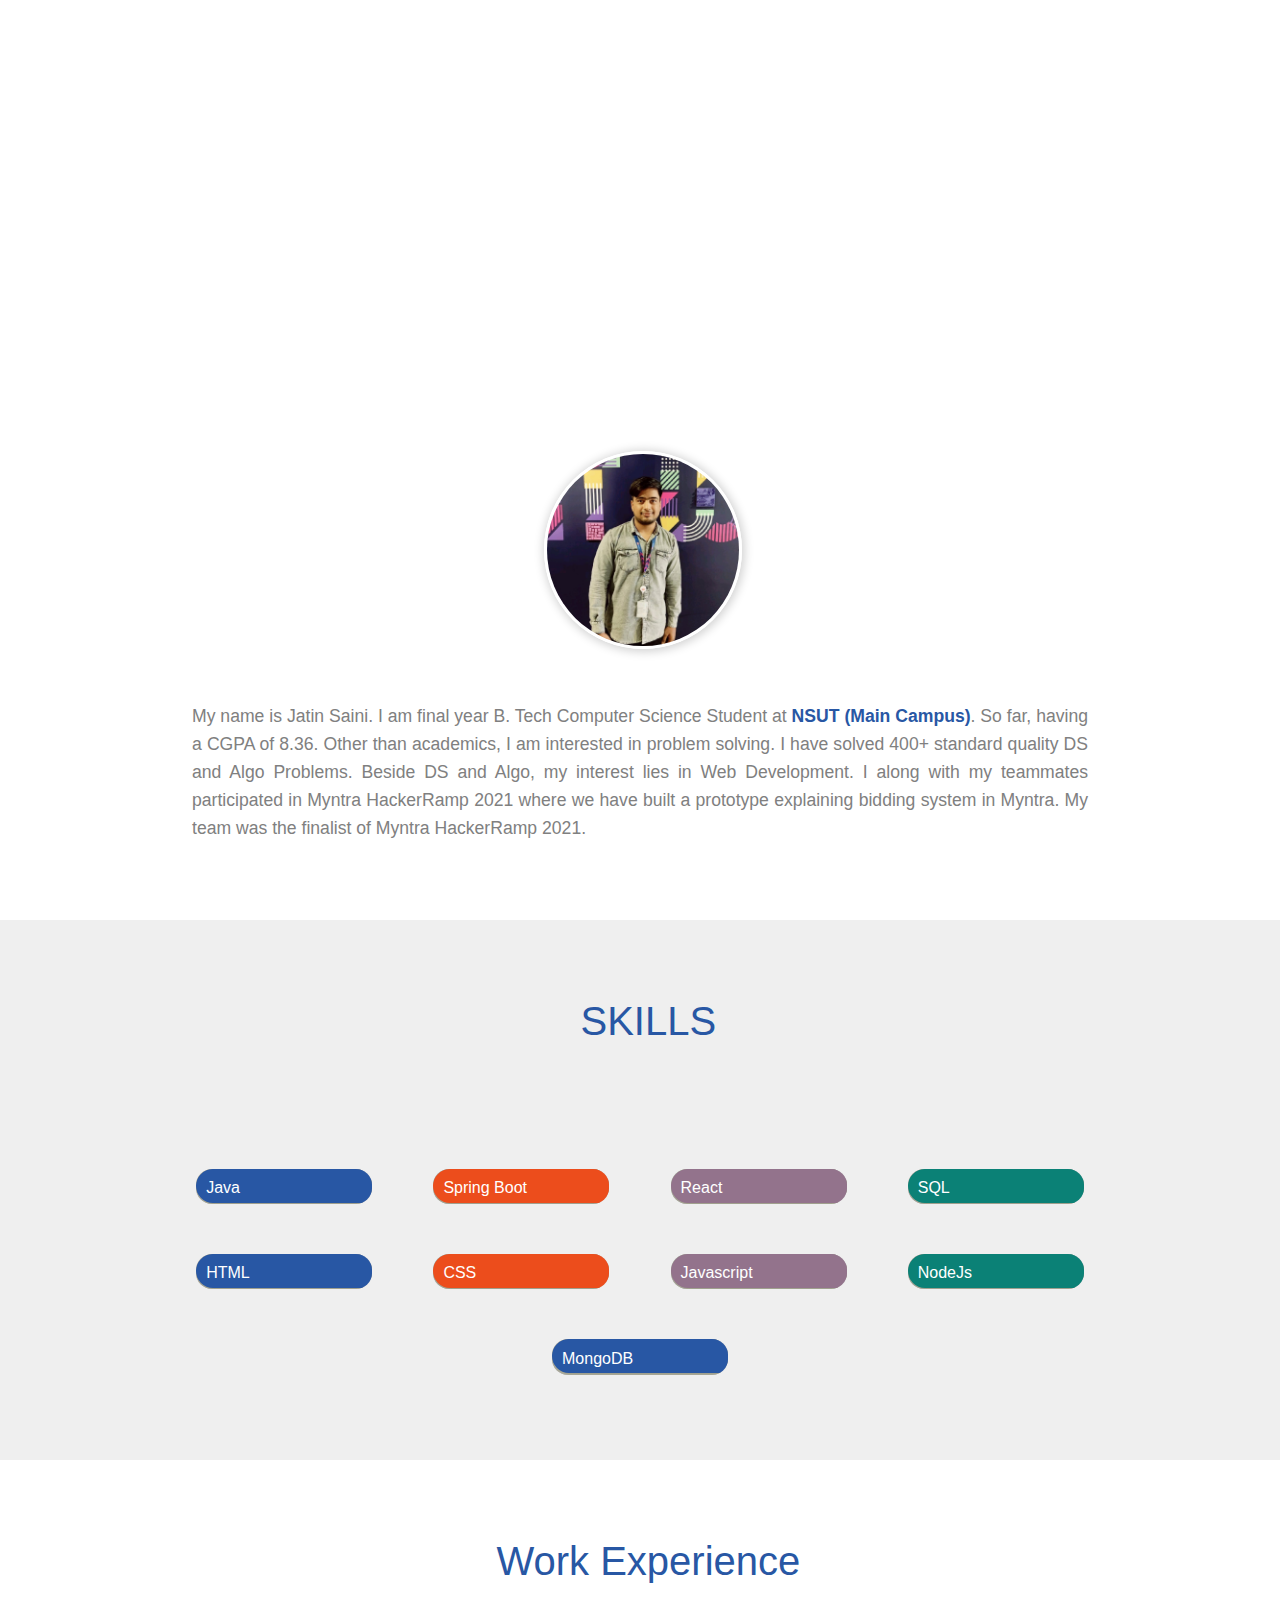
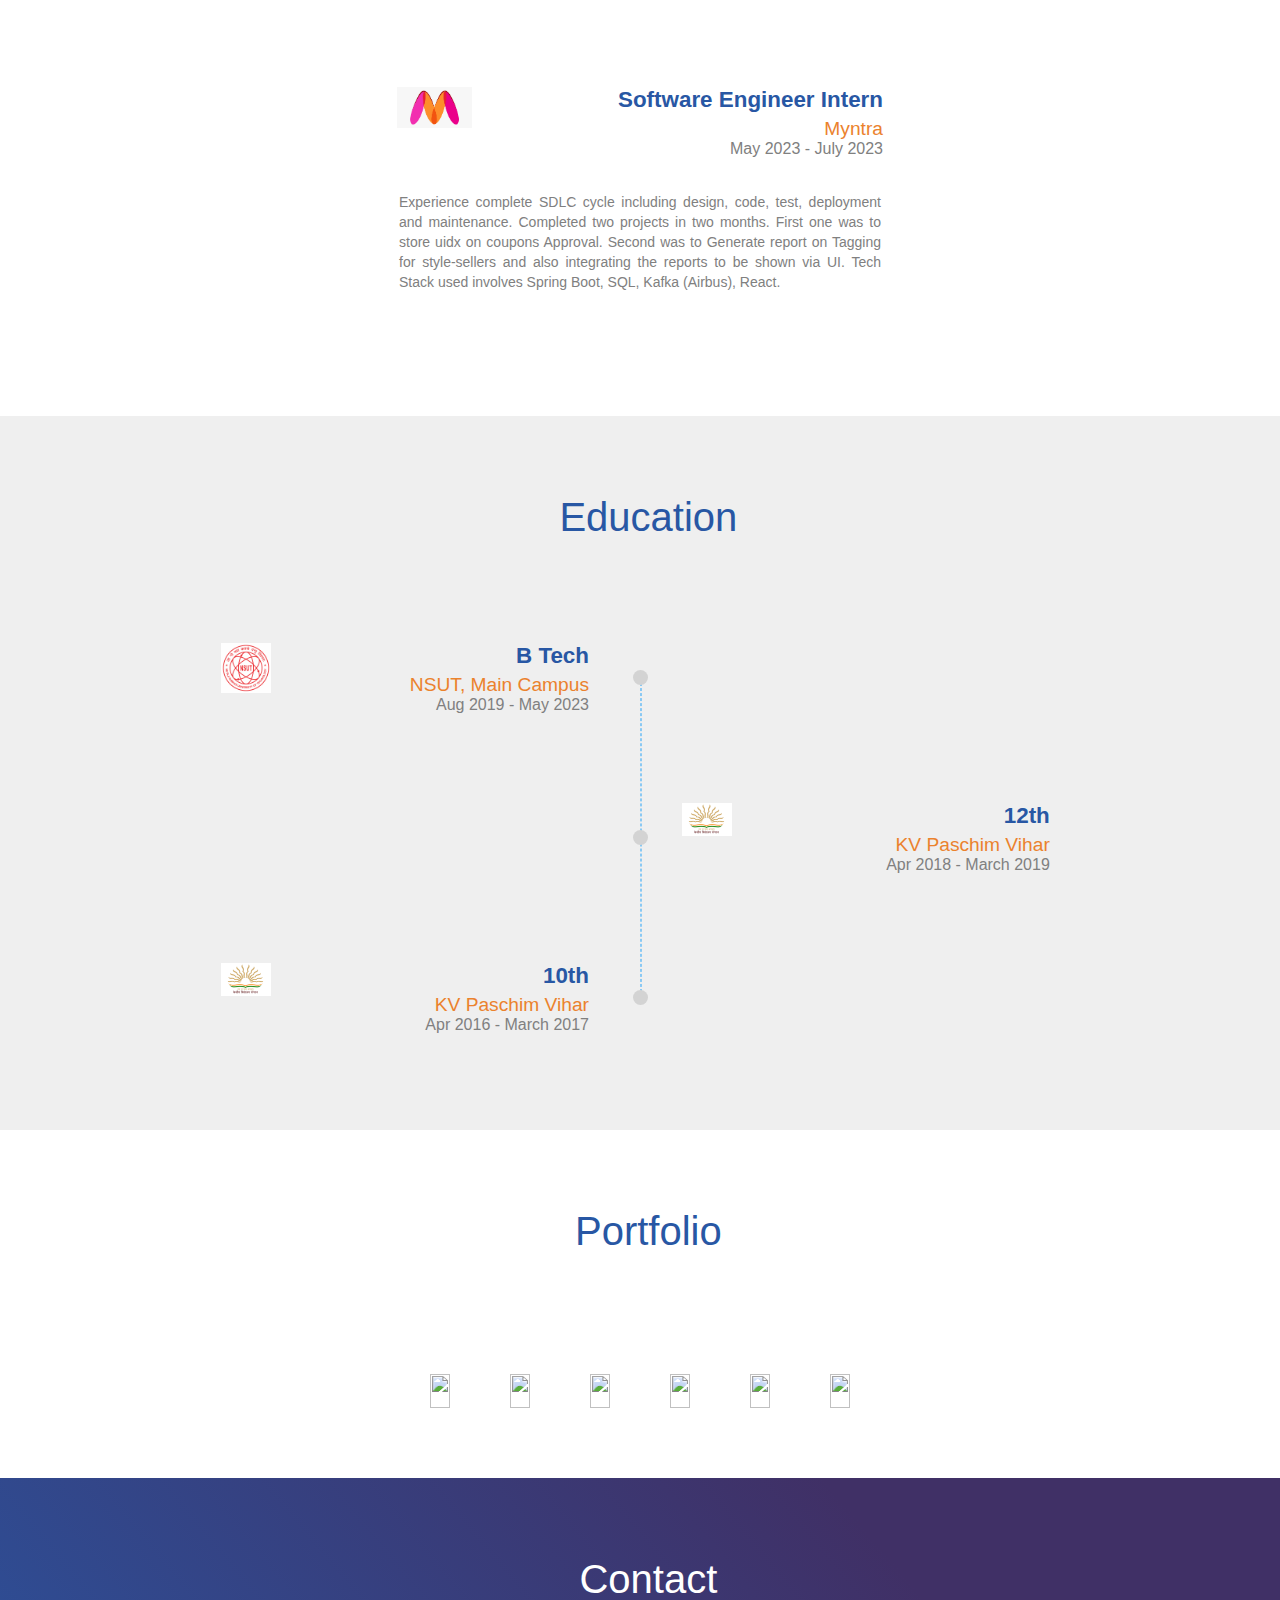
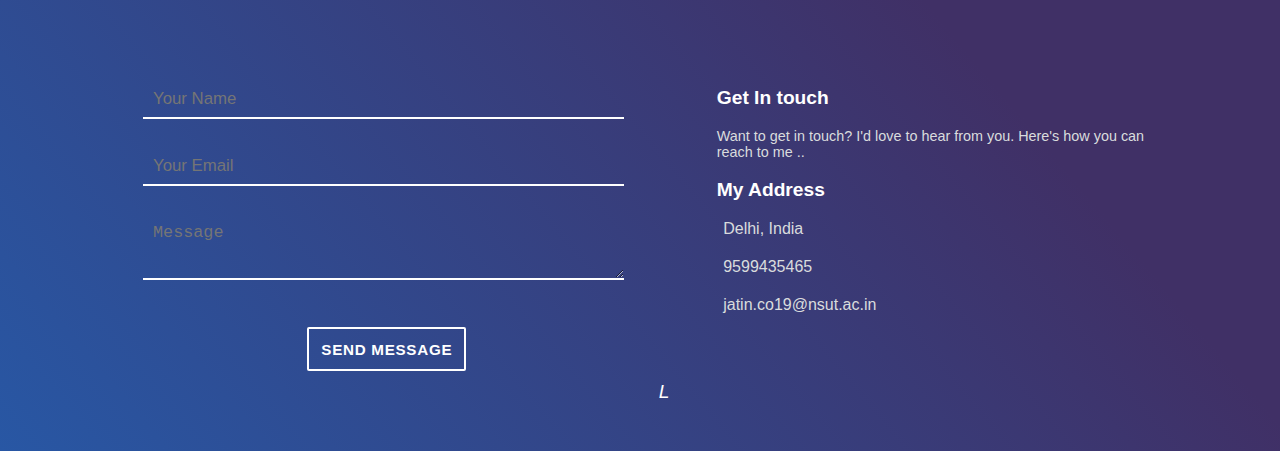
==== commit 431a633a: "Update work experience" ====
--- a/index.html
+++ b/index.html
@@ -54,7 +54,7 @@
                     </li>
                     <li>
                         <a href="https://leetcode.com/jatin_321/">
-							<i class="fab fa-brands fa-codepen"></i>
+							<i><b>L</b></i>
                         </a>
                     </li>
                     <li>
@@ -101,40 +101,61 @@
                 <div class="skill-progress">
                     <div class="fifty-percent mb-blue">
                         <div class="skill-name">
-                            <span> C++ </span>
-                        </div>
-                    </div>
-                </div>
-                <div class="skill-progress">
-                    <div class="eighty-five-percent mb-orange">
+                            <span> Java </span>
+                        </div>
+                    </div>
+                </div>
+                <div class="skill-progress">
+                    <div class="mb-orange">
+                        <div class="skill-name">
+                            <span> Spring Boot </span>
+                        </div>
+                    </div>
+                </div>
+                <div class="skill-progress">
+                    <div class="mb-light-purple">
+                        <div class="skill-name">
+                            <span> React </span>
+                        </div>
+                    </div>
+                </div>
+                <div class="skill-progress">
+                    <div class="mb-teal">
+                        <div class="skill-name">
+                            <span> SQL </span>
+                        </div>
+                    </div>
+                </div>
+                <div class="skill-progress">
+                    <div class="mb-blue">
                         <div class="skill-name">
                             <span> HTML </span>
                         </div>
                     </div>
                 </div>
                 <div class="skill-progress">
-                    <div class="eighty-percent mb-light-purple">
+                    <div class="mb-orange">
                         <div class="skill-name">
                             <span> CSS </span>
                         </div>
                     </div>
                 </div>
                 <div class="skill-progress">
-                    <div class="fifty-percent mb-teal">
+                    <div class="mb-light-purple">
                         <div class="skill-name">
                             <span> Javascript </span>
                         </div>
                     </div>
                 </div>
                 <div class="skill-progress">
-                    <div class="fifty-percent mb-blue">
+                    <div class="mb-teal">
                         <div class="skill-name">
                             <span> NodeJs </span>
                         </div>
                     </div>
                 </div>
                 <div class="skill-progress">
-                    <div class="eighty-percent mb-light-purple">
+                    <div class="mb-blue">
                         <div class="skill-name">
                             <span> MongoDB </span>
                         </div>
@@ -154,56 +175,25 @@
                 <span> Work Experience </span>
             </h1>
 
-            <div class="timeline">
-
-                <div class="timeline-box ">
-                    <div class="timeline-container">
-                        <div class="timeline-logo">
-                            <img src="https://ninjasfiles.s3.amazonaws.com/asset_0000000000000030_1550710829_ninjasicon.png">
-                        </div>
-                        <h3 class="experience-designation  m0 m-blue"> Designation </h3>
-                        <h4 class="experience-company-name"> Company Name </h4>
-                        <h5 class="experience-duration m0"> Month YYYY - Month YYYY </h5>
-
-                        <p class="experience-description text-justify"> Lorem Ipsum is simply dummy text of the printing and typesetting industry. Lorem Ipsum has been the industry's standard dummy text ever since the 1500s, when an unknown printer took a galley of type and scrambled it to make a type specimen book. </p>
-                    </div>
-                </div>
-                
-                <div class="timeline-box right ">
-                    <div class="timeline-container">
-                        <div class="timeline-logo">
-                            <img src="https://ninjasfiles.s3.amazonaws.com/asset_0000000000000030_1550710829_ninjasicon.png">
-                        </div>
-                        <h3 class="experience-designation  m0 m-blue"> Designation </h3>
-                        <h4 class="experience-company-name"> Company Name </h4>
-                        <h5 class="experience-duration m0"> Month YYYY - Month YYYY </h5>
-                        <p class="experience-description text-justify"> Lorem Ipsum is simply dummy text of the printing and typesetting industry. Lorem Ipsum has been the industry's standard dummy text ever since the 1500s, when an unknown printer took a galley of type and scrambled it to make a type specimen book. </p>
-                    </div>
-                </div>
-
-                <div class="timeline-box left ">
-                    <div class="timeline-container">
-                        <div class="timeline-logo">
-                            <img src="https://ninjasfiles.s3.amazonaws.com/asset_0000000000000030_1550710829_ninjasicon.png">
-                        </div>
-                        <h3 class="experience-designation m0 m-blue"> Designation </h3>
-                        <h4 class="experience-company-name"> Company Name </h4>
-                        <h5 class="experience-duration m0"> Month YYYY - Month YYYY </h5>
-
-                        <p class="experience-description text-justify"> Lorem Ipsum is simply dummy text of the printing and typesetting industry. Lorem Ipsum has been the industry's standard dummy text ever since the 1500s, when an unknown printer took a galley of type and scrambled it to make a type specimen book. </p>
-                    </div>
-                </div>
-
-                <div id="timeline-divider">
-                    <div class="timeline-traveller">
-                        <div>
-                            <i class="fas fa-plane"></i>
-                        </div>
-                    </div>
-                </div>
-
-            </div>
-
+            <div class="experience-container">
+                <div class="experience-box">
+                    <div class="experience-logo-container">
+                        <div class="experience-logo">
+                            <img src="images/myntra_logo.png">
+                        </div>
+                        <h3 class="experience-designation  m0 m-blue"> Software Engineer Intern </h3>
+                        <h4 class="experience-company-name"> Myntra </h4>
+                        <h5 class="experience-duration m0"> May 2023 - July 2023 </h5>
+                        <p class="experience-description text-justify"> 
+                            Experience complete SDLC cycle including design, code, test, deployment and maintenance. 
+                            Completed two projects in two months.  
+                            First one was to store uidx on coupons Approval. 
+                            Second was to Generate report on Tagging for style-sellers and also integrating the reports to be shown via UI.  
+                            Tech Stack used involves Spring Boot, SQL, Kafka (Airbus), React. 
+                        </p>
+                    </div>
+                </div>
+            </div>
         </section>
 
         <section id="education">
@@ -226,7 +216,7 @@
                         <h4 class="experience-company-name "> NSUT, Main Campus </h4>
                         <h5 class="experience-duration m0"> Aug 2019 - May 2023 </h5>
 
-                        <p class="experience-description text-justify"> Lorem Ipsum is simply dummy text of the printing and typesetting industry. Lorem Ipsum has been the industry's standard dummy text ever since the 1500s, when an unknown printer took a galley of type and scrambled it to make a type specimen book. </p>
+                        <p class="experience-description text-justify">  </p>
                     </div>
                 </div>
                 
@@ -238,7 +228,7 @@
                         <h3 class="experience-designation  m0 m-blue"> 12th </h3>
                         <h4 class="experience-company-name "> KV Paschim Vihar </h4>
                         <h5 class="experience-duration m0"> Apr 2018 - March 2019 </h5>
-                        <p class="experience-description text-justify"> Lorem Ipsum is simply dummy text of the printing and typesetting industry. Lorem Ipsum has been the industry's standard dummy text ever since the 1500s, when an unknown printer took a galley of type and scrambled it to make a type specimen book. </p>
+                        <p class="experience-description text-justify">  </p>
                     </div>
                 </div>
 
@@ -251,7 +241,7 @@
                         <h4 class="experience-company-name "> KV Paschim Vihar </h4>
                         <h5 class="experience-duration m0"> Apr 2016 - March 2017 </h5>
 
-                        <p class="experience-description text-justify"> Lorem Ipsum is simply dummy text of the printing and typesetting industry. Lorem Ipsum has been the industry's standard dummy text ever since the 1500s, when an unknown printer took a galley of type and scrambled it to make a type specimen book. </p>
+                        <p class="experience-description text-justify">  </p>
                     </div>
                 </div>
                 
@@ -345,17 +335,17 @@
             <div id="contact-container">
 
                 <div id="contact-form-container">
-                    <form id="contact-form">
-                        <input id="input-name" name="name" type="text" placeholder="Your Name">
-                        <input id="input-email" name="input-email" type="text" required placeholder="Your Email">
-                        <textarea id="input-message" name="input-message" rows="2" cols=40 placeholder="Message"></textarea>
+                    <form id="contact-form" method="POST" action="mailto:jatin.co19@nsut.ac.in" enctype="multipart/form-data">
+                        <input id="input-name" name="" type="text" placeholder="Your Name">
+                        <input id="input-email" name="" type="text" required placeholder="Your Email">
+                        <textarea id="input-message" name="Message" rows="2" cols=40 placeholder="Message"></textarea>
                         <button class="sub-btn" type="submit">SEND MESSAGE</button>
                     </form>
                 </div>
                 <div id="my-details-container">
 
                     <h3> Get In touch </h3>
-                    <p> Lorem Ipsum has been the industry's standard dummy text ever since the 1500s, when an unknown printer took a galley of type and scrambled it to make a type specimen book. </p>
+                    <p> Want to get in touch? I'd love to hear from you. Here's how you can reach to me .. </p>
 
                     <h3> My Address </h3>
                     <div class="my-details-info-container">
@@ -364,11 +354,11 @@
                     </div>
                     <div class="my-details-info-container">
                         <i class="fas fa-mobile-alt"></i>
-                        <span>9999999999</span>
+                        <span>9599435465</span>
                     </div>
                     <div class="my-details-info-container">
                         <i class="far fa-envelope"></i>
-                        <span>myemail@gmail.com</span>
+                        <span>jatin.co19@nsut.ac.in</span>
                     </div>
                 </div>
             </div>
@@ -376,34 +366,24 @@
             <div class="text-center social-icons">
 
                 <ul class="no-list-style horizontal-list">
-
-                    <li>
-                        <a href="https://www.linkedin.com/in/manisha-khattar-b5663641/">
+                    <li>
+                        <a href="https://www.linkedin.com/in/jatin-saini-b1bab2201/">
                             <i class="fab fa-linkedin-in"></i>
                         </a>
                     </li>
-
-                    <li>
-                        <a href="https://stackoverflow.com/users/5608414/manisha?tab=profile" target="_blank">
-                            <i class="fab fa-stack-overflow"></i>
-                        </a>
-                    </li>
-
-                    <li>
-                        <a href="https://plus.google.com/u/0/103030702784925512939" target="_blank">
-                            <i class="fab fa-google-plus-g"></i>
-                        </a>
-                    </li>
-
-                    <li>
-                        <a href="https://www.facebook.com/manishakhattar54">
-                            <i class="fab fa-facebook-f"></i>
-                        </a>
-                    </li>
-
-                    <li>
-                        <a href="https://www.quora.com/profile/Manisha-Khattar" target="_blank">
-                            <i class="fab fa-quora"></i>
+                    <li>
+                        <a href="https://github.com/js-designs-321" target="_blank">
+                            <i class="fab fa-brands fa-github"></i>
+                        </a>
+                    </li>
+                    <li>
+                        <a href="https://leetcode.com/jatin_321/">
+							<i><b>L</b></i>
+                        </a>
+                    </li>
+                    <li>
+                        <a href="https://www.facebook.com/profile.php?id=100034919478664">
+                            <i class="fab fa-brands fa-facebook"></i>
                         </a>
                     </li>
                 </ul>
--- a/styles.css
+++ b/styles.css
@@ -190,9 +190,63 @@
     vertical-align: middle;
 }
 
-
-
 /* Work Experience */
+
+.experience-container{
+    position: relative;
+    width: 40%; 
+    margin-bottom: 75px;
+}
+
+.experience-box{
+    padding: 5px;
+    min-height: 150px;
+    position: relative;
+    text-align: right;
+    /* border: 1px solid red; */
+}
+
+.experience-logo-container {
+    padding: 8px;
+}
+
+.experience-logo {
+    position: absolute;
+    width: 75px;
+    overflow: hidden;
+}
+
+.experience-logo > img {
+    width: 100%;
+}
+
+.experience-designation {
+    font-size: 1.4rem;
+}
+
+.experience-company-name {
+    margin: 5px 0 0;
+    color: #eb822d;
+    font-weight: 400;
+    font-size: 1.2rem;
+}
+
+.experience-duration {
+    color: #9e9b9b;
+    font-weight: 100;
+    color: grey;
+    font-size: 1rem;
+}
+
+.experience-description {
+    font-size: 14px;
+    padding: 2px;
+    padding-top: 20px;
+    color: grey;
+    line-height: 20px;
+}
+
+/* Education */
 
 .timeline {
     position: relative;
@@ -267,36 +321,6 @@
     display: block;
     color: #2857a4;
 }
-
-.experience-designation {
-    font-size: 1.4rem;
-}
-
-.experience-company-name {
-    margin: 5px 0 0;
-    color: #eb822d;
-    font-weight: 400;
-    font-size: 1.2rem;
-}
-
-.experience-duration {
-    color: #9e9b9b;
-    font-weight: 100;
-    color: grey;
-    font-size: 1rem;
-}
-
-.experience-description {
-    font-size: 14px;
-    padding: 2px;
-    color: grey;
-    line-height: 20px;
-}
-
-
-
-
-
 
 /* Portfolio Section */
 
@@ -521,22 +545,7 @@
 
 
 
-/*Percentage Classes */
-
-.eighty-five-percent {
-    height: inherit;
-    width: 85%;
-}
-
-.eighty-percent {
-    height: inherit;
-    width: 80%;
-}
-
-.fifty-percent {
-    height: inherit;
-    width: 50%;
-}
+
 
 
 @media only screen and (max-width: 572px) {
@@ -566,9 +575,9 @@
         left: 10% !important;
     }
 
-    .timeline-box::after {
+    /* .timeline-box::after {
         left: -9.3% !important;
-    }
+    } */
 
     #timeline-divider {
         top: 10%;
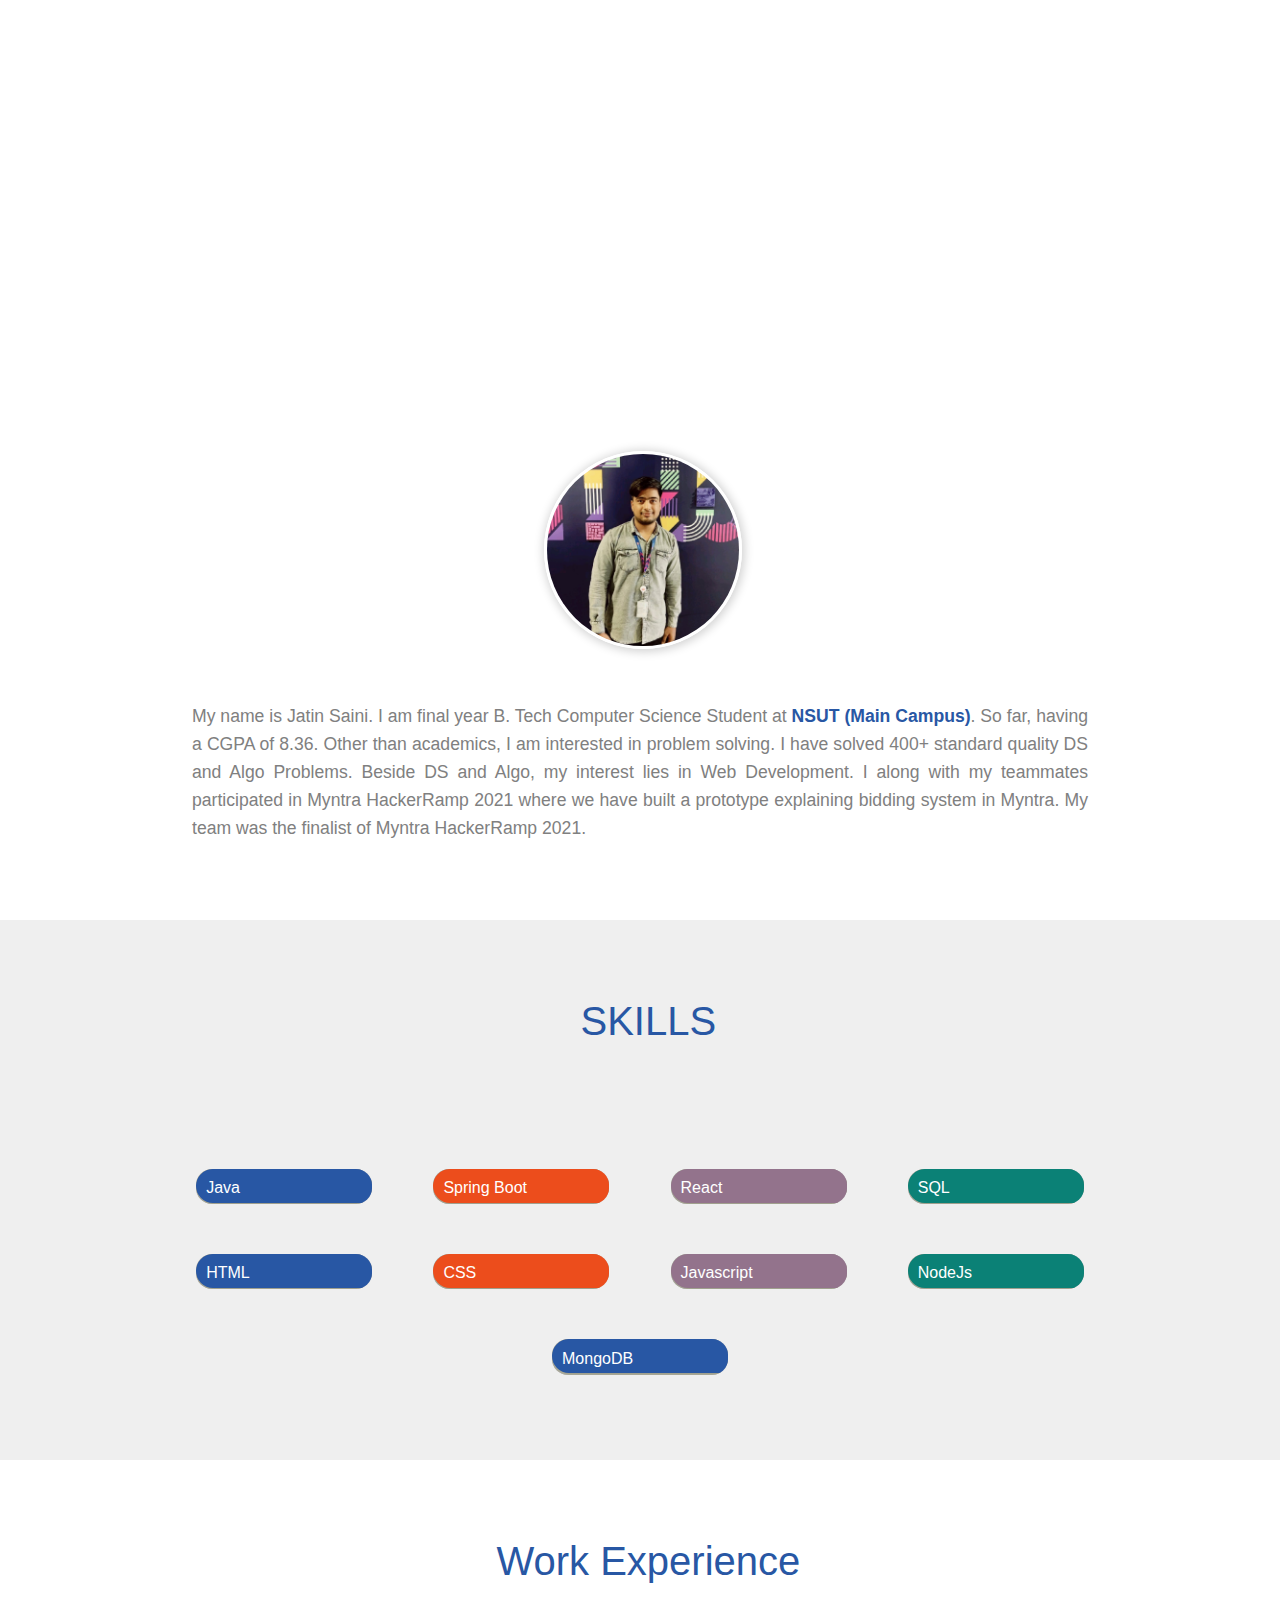
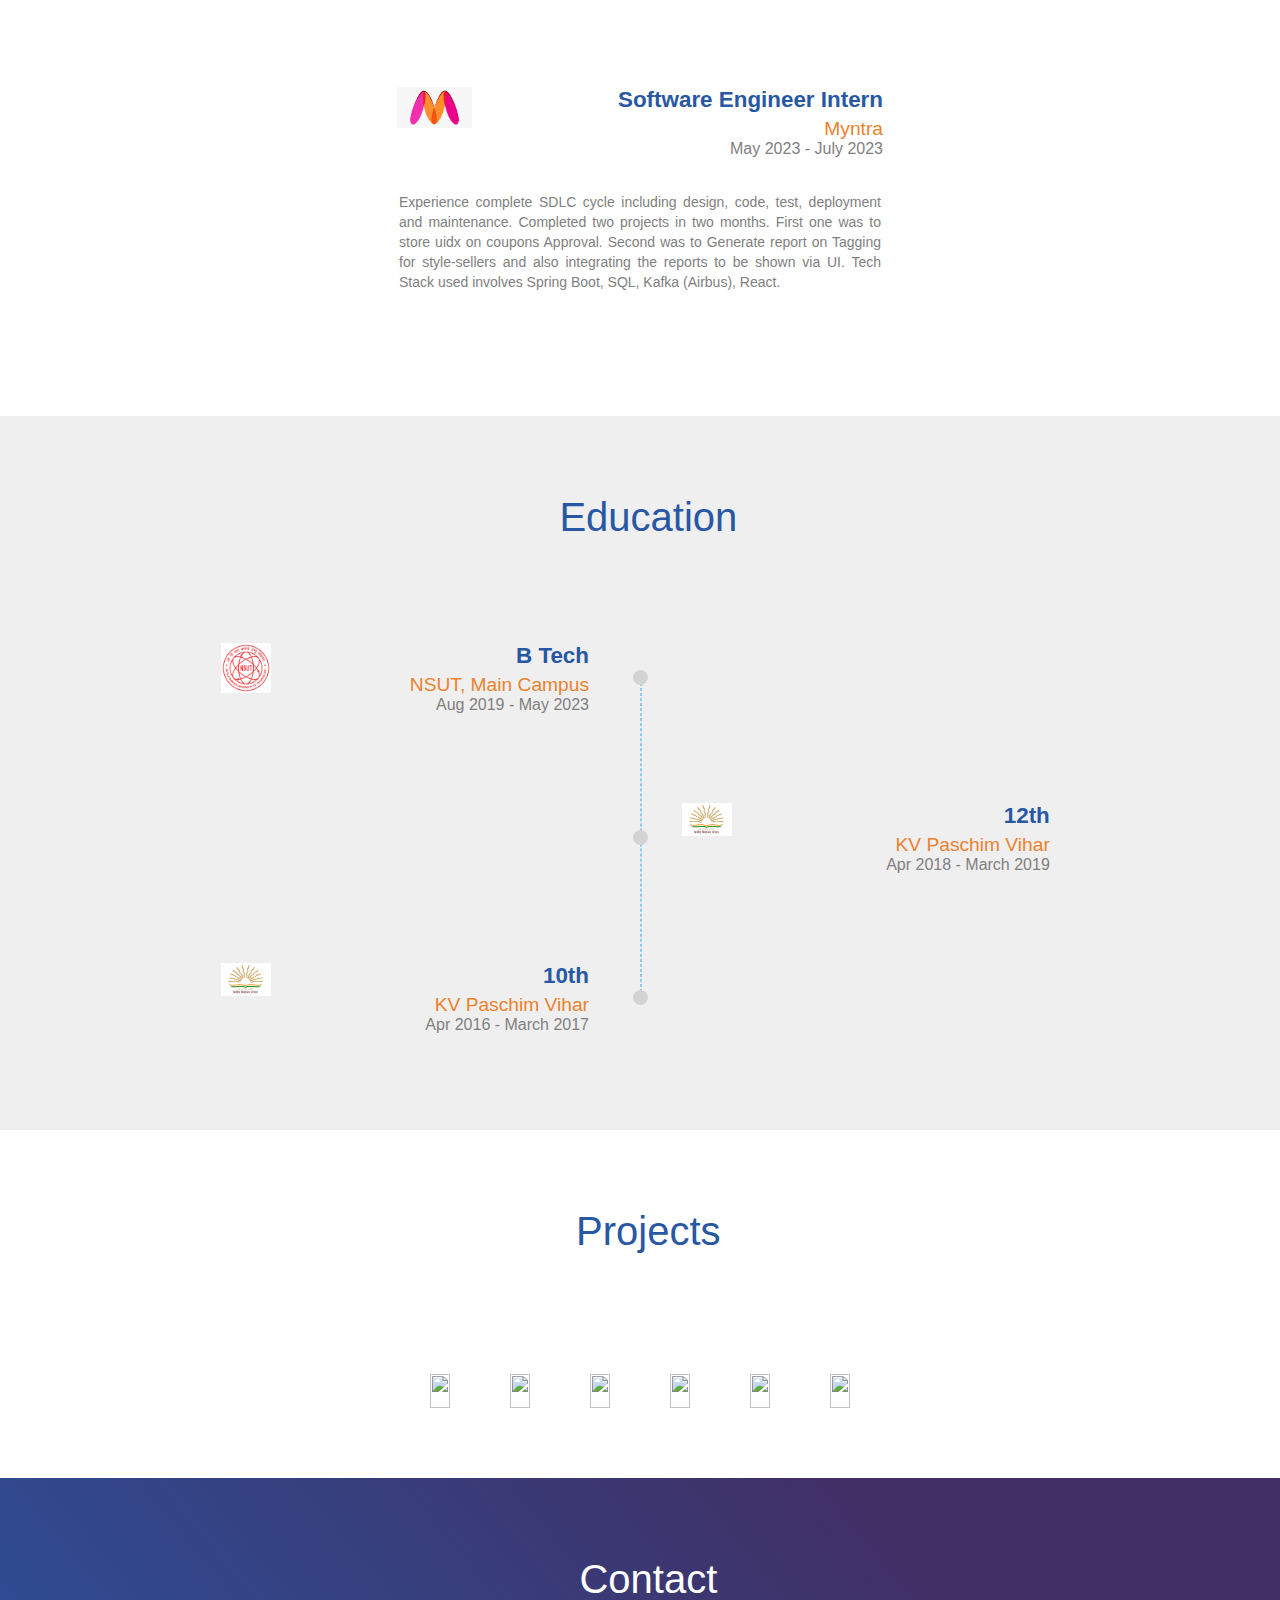
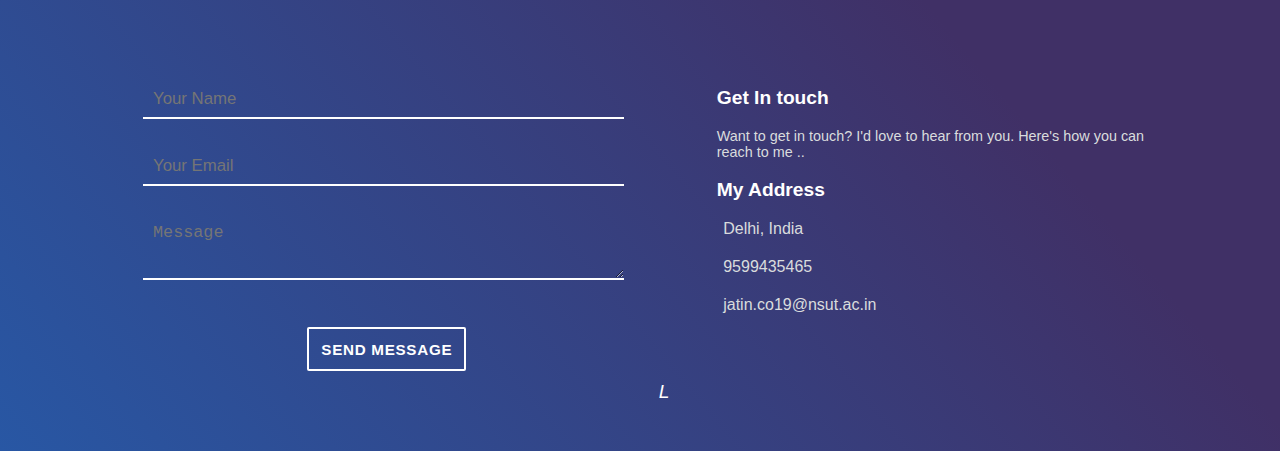
==== commit 3a859e86: "Update projects" ====
--- a/index.html
+++ b/index.html
@@ -262,64 +262,71 @@
                 <span>
                     <i class="fas fa-th-list"></i>
                 </span>
-                <span> Portfolio </span>
+                <span> Projects </span>
             </h1>
 
             <div id="portfolio-container">
 
                 <div class="portfolio-image-container">
                     <img src="https://ninjasfiles.s3.amazonaws.com/asset_0000000000000025_1550237330_codezen_2.png">
-                    <div class="portfolio-details">
-                        <p>
-                            Write here basic details about the project.
-                        </p>
-                    </div>
-
+                    <a href="https://github.com/sujay456/Myntra" target="blank">
+                        <div class="portfolio-details">
+                            <p>
+                                An idea to gamify the shopping experience on Myntra.
+                            </p>
+                        </div>
+                    </a>
                 </div>
                 <div class="portfolio-image-container">
                     <img src="https://ninjasfiles.s3.amazonaws.com/asset_0000000000000025_1550237330_codezen_2.png">
-                    <div class="portfolio-details">
-                        <p>
-                            Write here basic details about the project.
-                        </p>
-                    </div>
-
+                    <a href="https://github.com/js-designs-321/Keeper-App" target="blank">
+                        <div class="portfolio-details">
+                            <p>
+                                A note keeping app with an interactive UI.
+                            </p>
+                        </div>
+                    </a>
                 </div>
                 <div class="portfolio-image-container">
                     <img src="https://ninjasfiles.s3.amazonaws.com/asset_0000000000000025_1550237330_codezen_2.png">
-                    <div class="portfolio-details">
-                        <p>
-                            Write here basic details about the project.
-                        </p>
-                    </div>
-
+                    <a href="https://github.com/js-designs-321/blog" target="blank">
+                        <div class="portfolio-details">
+                            <p>
+                                A blogging website where admin can create, update and delete blogs for visitors to read.
+                            </p>
+                        </div>
+                    </a>
                 </div>
                 <div class="portfolio-image-container">
                     <img src="https://ninjasfiles.s3.amazonaws.com/asset_0000000000000024_1550237299_codezen.png">
-                    <div class="portfolio-details">
-                        <p>
-                            Write here basic details about the project.
-                        </p>
-                    </div>
+                    <a href="https://github.com/js-designs-321/SimonGame" target="blank">
+                        <div class="portfolio-details">
+                            <p>
+                                Simon game to test your memory. 
+                            </p>
+                        </div>
+                    </a>
 
                 </div>
                 <div class="portfolio-image-container">
                     <img src="https://ninjasfiles.s3.amazonaws.com/asset_0000000000000024_1550237299_codezen.png">
-                    <div class="portfolio-details">
-                        <p>
-                            Write here basic details about the project.
-                        </p>
-                    </div>
-
+                    <a href="https://github.com/js-designs-321/musicPlayer" target="blank">
+                        <div class="portfolio-details">
+                            <p>
+                                Music Player UI for amazing user experience. 
+                            </p>
+                        </div>
+                    </a>
                 </div>
                 <div class="portfolio-image-container">
                     <img src="https://ninjasfiles.s3.amazonaws.com/asset_0000000000000024_1550237299_codezen.png">
-                    <div class="portfolio-details">
-                        <p>
-                            Write here basic details about the project.
-                        </p>
-                    </div>
-
+                    <a href="https://github.com/js-designs-321/BookSmith" target="blank">
+                        <div class="portfolio-details">
+                            <p>
+                                Shopping website UI using only HTML and CSS. 
+                            </p>
+                        </div>
+                    </a>
                 </div>
 
             </div>
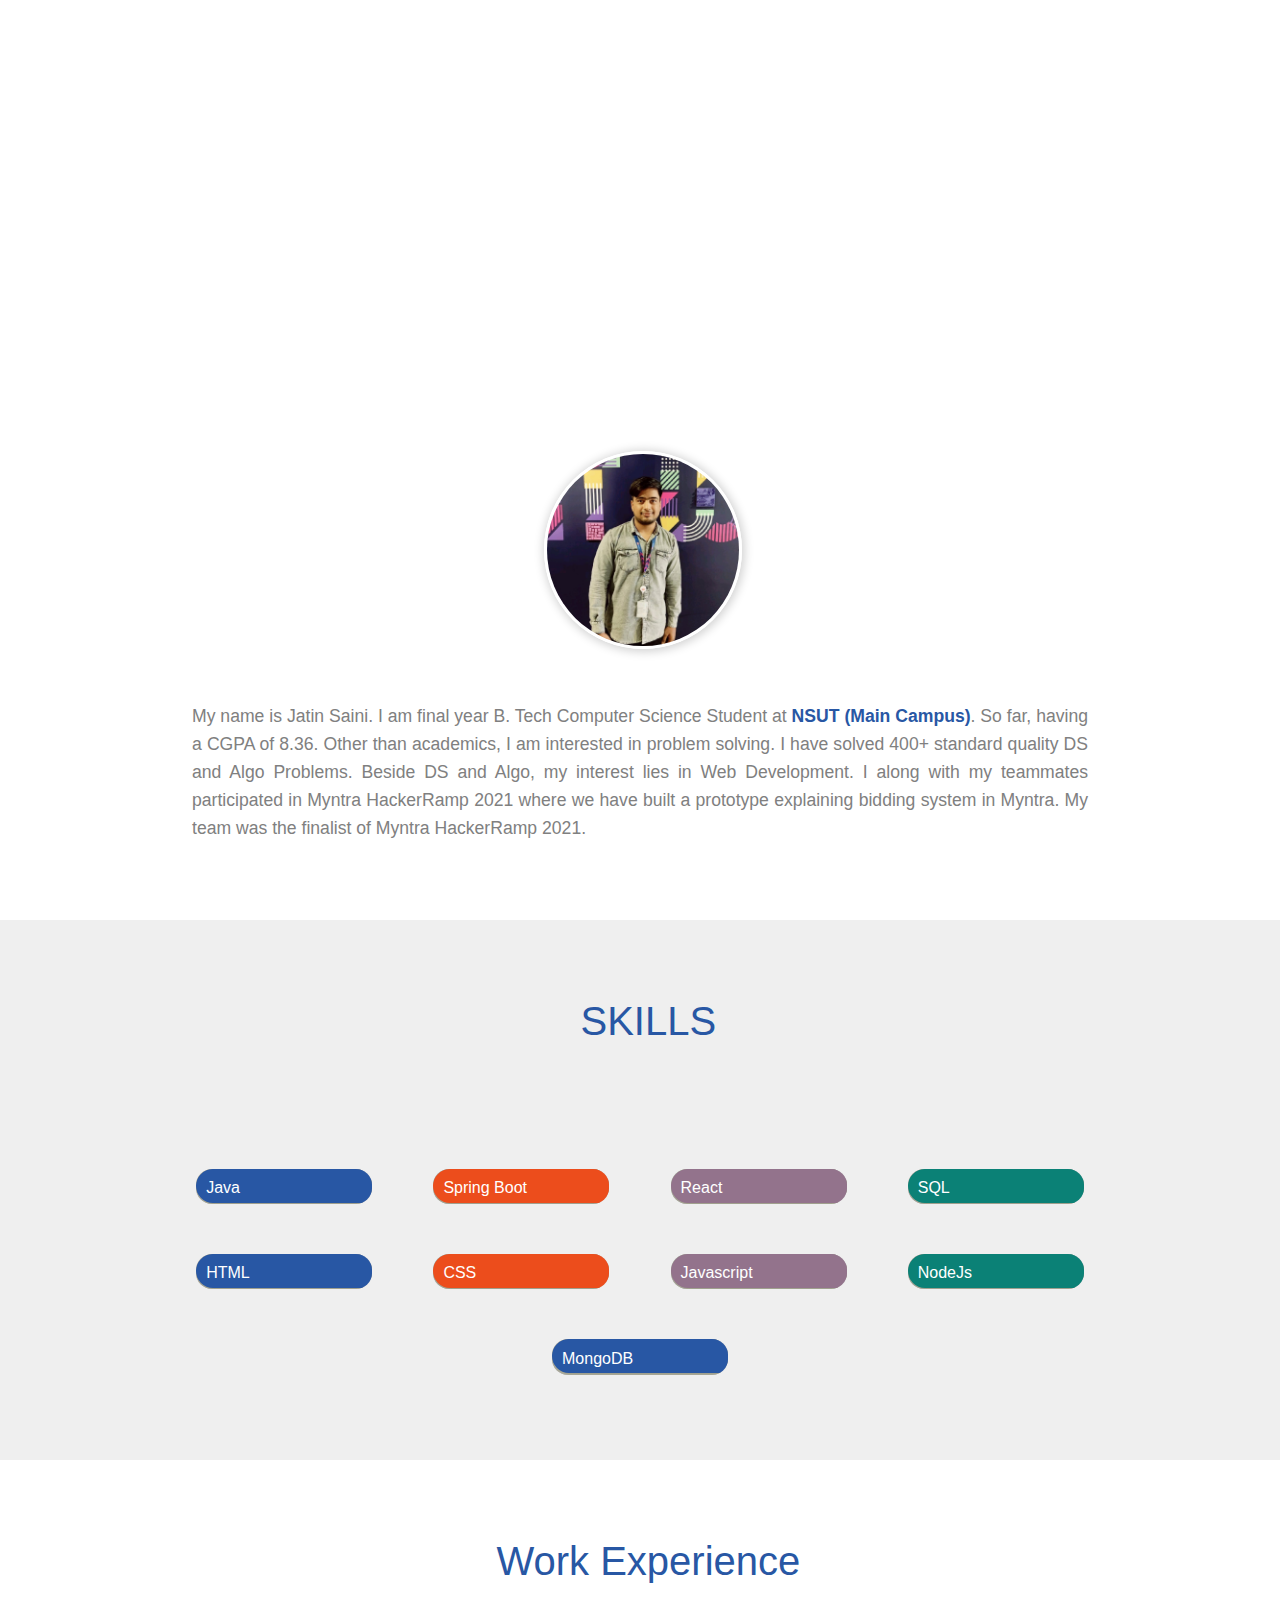
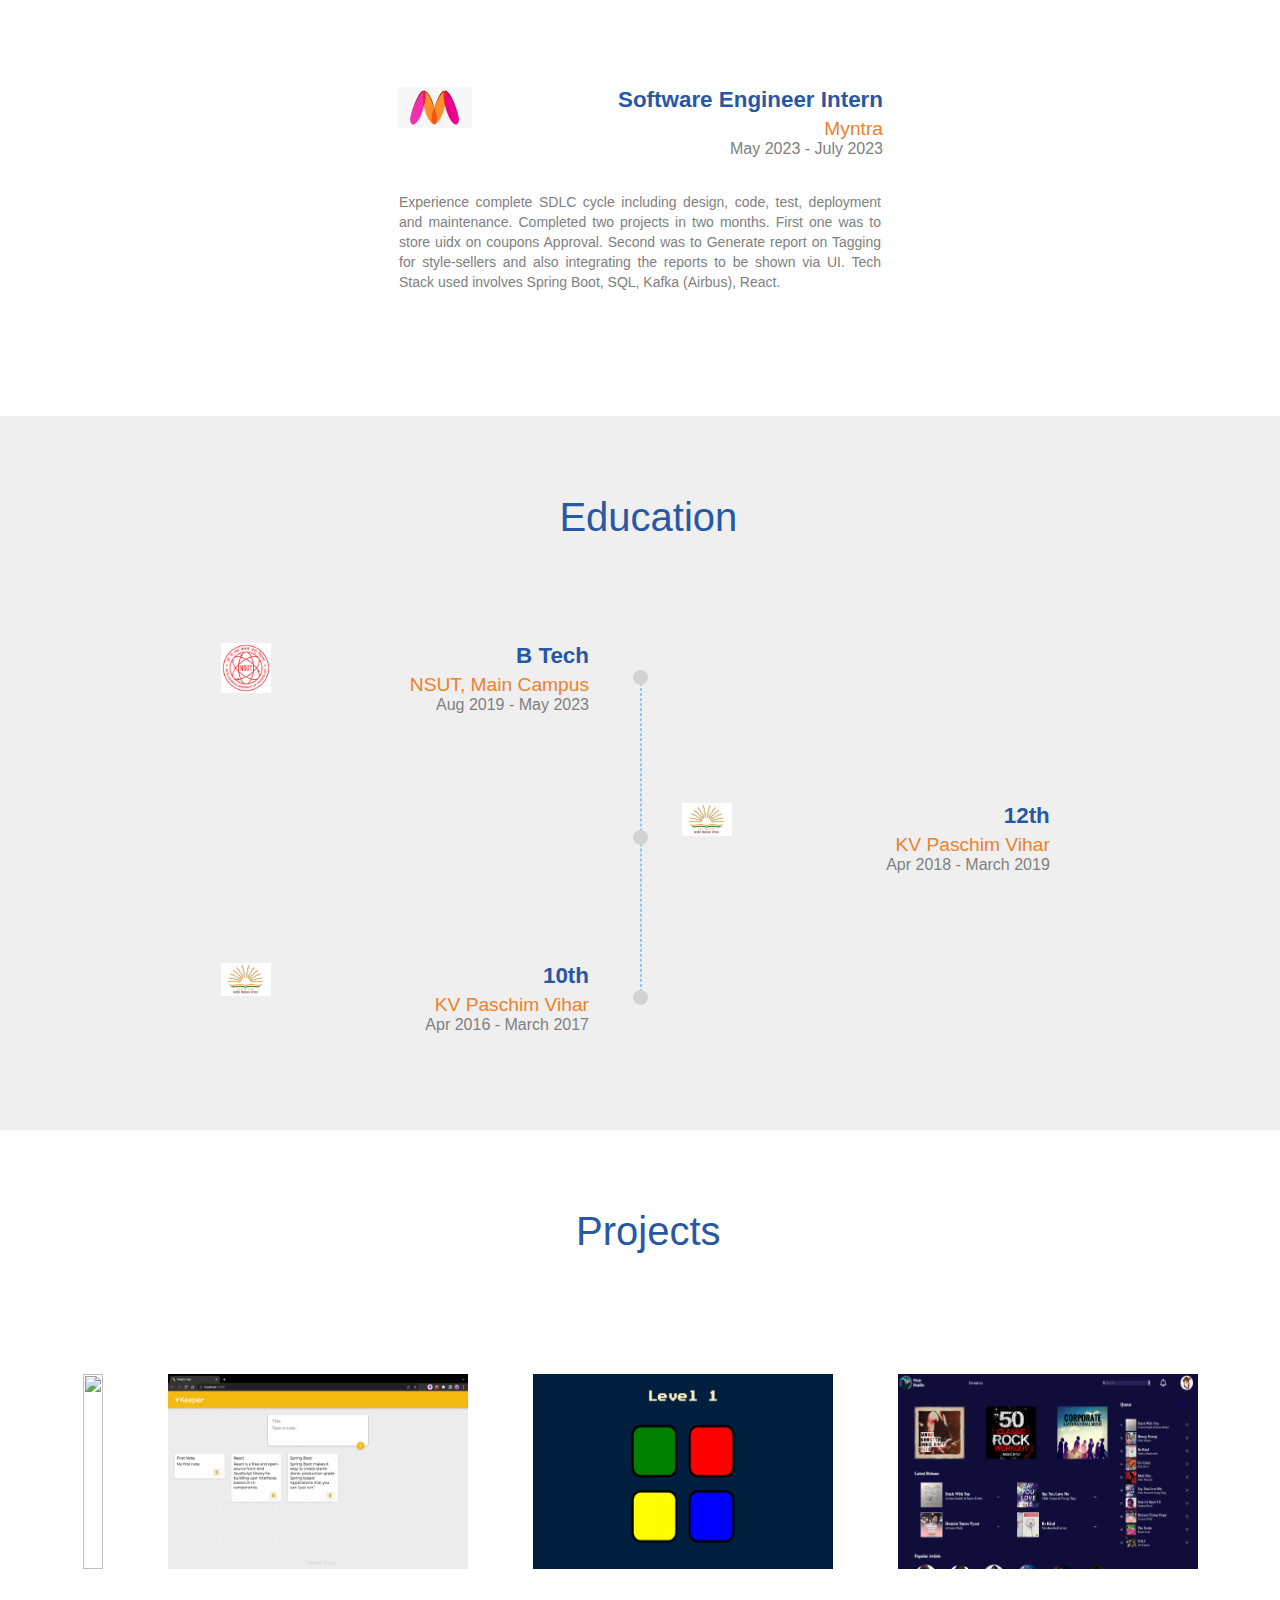
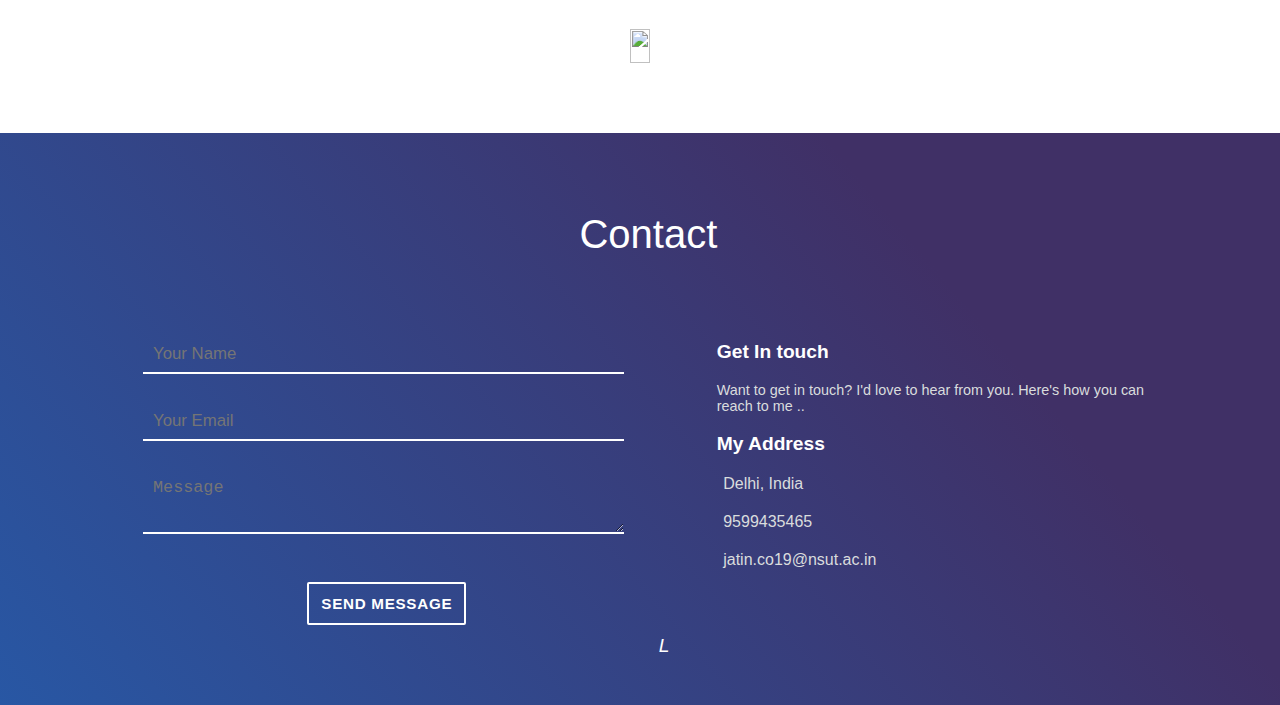
==== commit bc2b67bb: "Add project images" ====
--- a/index.html
+++ b/index.html
@@ -268,7 +268,7 @@
             <div id="portfolio-container">
 
                 <div class="portfolio-image-container">
-                    <img src="https://ninjasfiles.s3.amazonaws.com/asset_0000000000000025_1550237330_codezen_2.png">
+                    <img src="images/project/1.png">
                     <a href="https://github.com/sujay456/Myntra" target="blank">
                         <div class="portfolio-details">
                             <p>
@@ -278,7 +278,7 @@
                     </a>
                 </div>
                 <div class="portfolio-image-container">
-                    <img src="https://ninjasfiles.s3.amazonaws.com/asset_0000000000000025_1550237330_codezen_2.png">
+                    <img src="images/project/2.png">
                     <a href="https://github.com/js-designs-321/Keeper-App" target="blank">
                         <div class="portfolio-details">
                             <p>
@@ -287,7 +287,7 @@
                         </div>
                     </a>
                 </div>
-                <div class="portfolio-image-container">
+                <!-- <div class="portfolio-image-container">
                     <img src="https://ninjasfiles.s3.amazonaws.com/asset_0000000000000025_1550237330_codezen_2.png">
                     <a href="https://github.com/js-designs-321/blog" target="blank">
                         <div class="portfolio-details">
@@ -296,9 +296,9 @@
                             </p>
                         </div>
                     </a>
-                </div>
+                </div> -->
                 <div class="portfolio-image-container">
-                    <img src="https://ninjasfiles.s3.amazonaws.com/asset_0000000000000024_1550237299_codezen.png">
+                    <img src="images/project/3.png">
                     <a href="https://github.com/js-designs-321/SimonGame" target="blank">
                         <div class="portfolio-details">
                             <p>
@@ -309,7 +309,7 @@
 
                 </div>
                 <div class="portfolio-image-container">
-                    <img src="https://ninjasfiles.s3.amazonaws.com/asset_0000000000000024_1550237299_codezen.png">
+                    <img src="images/project/4.png">
                     <a href="https://github.com/js-designs-321/musicPlayer" target="blank">
                         <div class="portfolio-details">
                             <p>
@@ -319,7 +319,7 @@
                     </a>
                 </div>
                 <div class="portfolio-image-container">
-                    <img src="https://ninjasfiles.s3.amazonaws.com/asset_0000000000000024_1550237299_codezen.png">
+                    <img src="images/project/5.png">
                     <a href="https://github.com/js-designs-321/BookSmith" target="blank">
                         <div class="portfolio-details">
                             <p>
